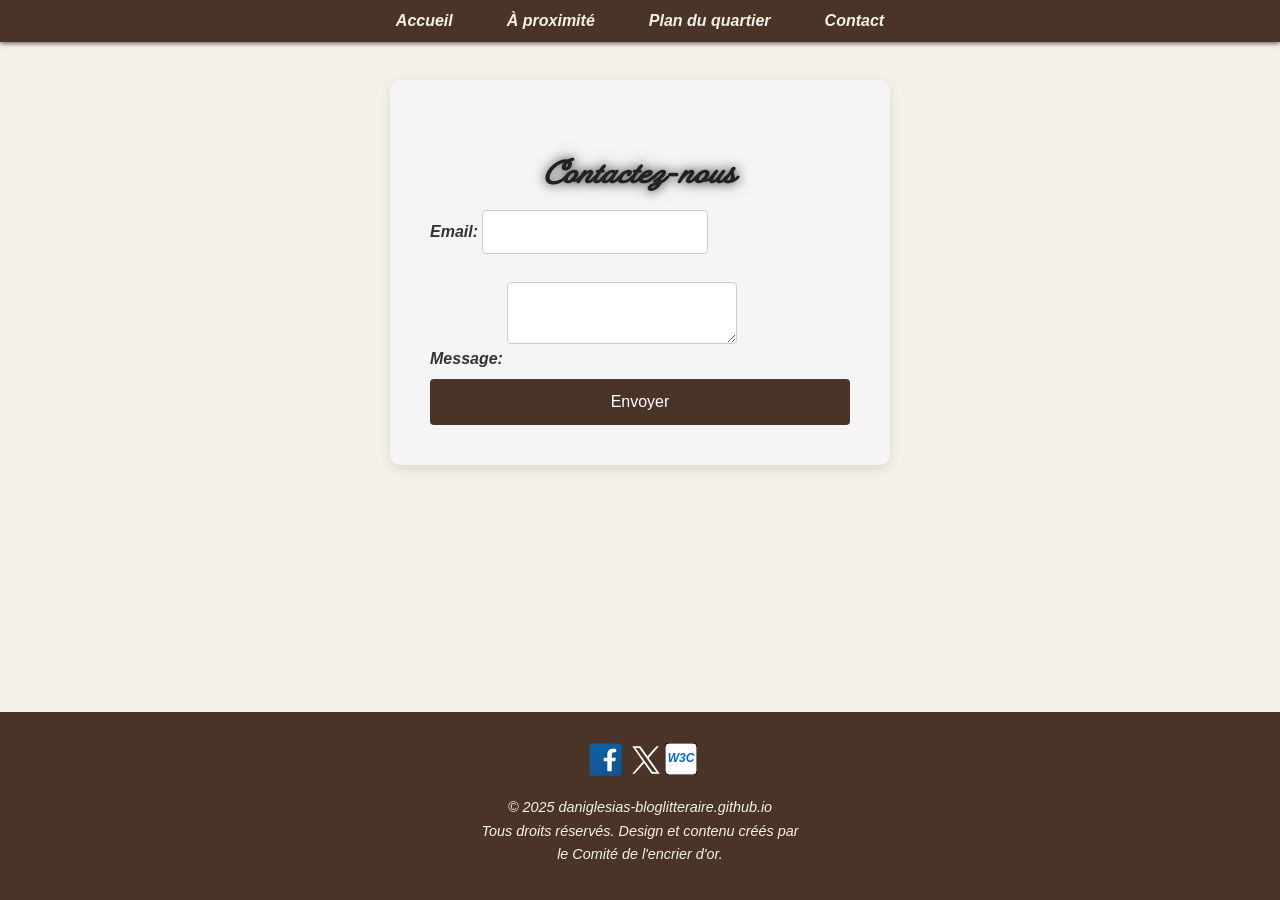
==== contact.html @ 0b2f57db "correction menu et bouton w3c correction menu et bouton w3c" ====
<!DOCTYPE html>
<html lang="fr">
<head>
    <meta charset="UTF-8">
    <meta name="viewport" content="width=device-width, initial-scale=1.0">
    <title>Horizons Paris | Contact</title>

    <!-- Métadonnées -->
    <meta name="description" content="Horizons Paris — Contactez-nous pour réserver le studio ou pour toute demande d'information sur la location dans le 9ème arrondissement de Paris.">
    <meta name="keywords" content="Horizons Paris, studio Paris, location studio Paris, 9ème arrondissement Paris, location semaine Paris, studio Haussmannien Paris, Opéra Garnier, Moulin Rouge">
    <meta name="author" content="Horizons Paris">
    <meta name="language" content="fr">
    <meta name="theme-color" content="#4A3428">
    <meta name="robots" content="noindex, follow">

    <!-- Open Graph -->
    <meta property="og:title" content="Horizons Paris | Contact">
    <meta property="og:description" content="Contactez-nous pour réserver le studio ou pour toute demande d'information.">
    <meta property="og:type" content="website">
    <meta property="og:url" content="https://horizons-paris.github.io/contact.html">
    <meta property="og:image" content="https://horizons-paris.github.io/images/og-image.jpg">
    <meta property="og:image:secure_url" content="https://horizons-paris.github.io/images/og-image.jpg">
    <meta property="og:locale" content="fr_FR">

    <!-- Twitter Card -->
    <meta name="twitter:card" content="summary_large_image">
    <meta name="twitter:title" content="Horizons Paris | Contact">
    <meta name="twitter:description" content="Contactez-nous pour réserver le studio ou pour toute demande d'information.">
    <meta name="twitter:image" content="https://horizons-paris.github.io/images/og-image.jpg">

    <!-- Favicon du site -->
    <link rel="icon" href="favicon.ico" type="image/x-icon">

    <!-- Feuille de styles CSS -->
    <link rel="stylesheet" href="styles.css">
</head>
<body>
    <!-- En-tête fixe en haut de page -->
    <header>
        <!-- Bandeau fixe, contenant le menu burger et le menu déroulant -->
        <div class="bandeau">
            <!-- ==========================
                 Bouton burger pour menu mobile
                 ========================== -->
            <div class="burger-menu" id="burger" aria-label="Menu" role="button" tabindex="0">
                <!-- Les trois barres du menu burger -->
                <div class="bar"></div>
                <div class="bar"></div>
                <div class="bar"></div>
            </div> <!-- fin du burger-menu -->

            <!-- ==========================
                 Menu déroulant (drawer)
                 ========================== -->
            <!-- Menu déroulant -->
            <nav>
                <div class="menu-drawer" id="menuDrawer" aria-hidden="true">
                    <!-- Croix de fermeture -->
                    <div class="close-cross" id="closeCross" aria-label="Fermer le menu" role="button" tabindex="0">
                        <img src="images/croix.png" alt="Fermer" class="croix-image">
                    </div>
                    <!-- Menu principal -->
                    <ul class="menu">
                        <li><a href="index.html">Accueil</a></li>
                        <li>
                              <a href="proximite.html">À proximité</a>
                              <ul class="submenu">
                                     <li><a href="proximite.html?slide=0">Le moulin rouge</a></li>
                                     <li><a href="proximite.html?slide=1">Le palais Garnier</a></li>
                                     <li><a href="proximite.html?slide=2">Eglise de la Ste Trinité</a></li>
									 <li><a href="proximite.html?slide=3">Musée du parfum Fragonard</a></li>
									 <li><a href="proximite.html?slide=4">Galerie Lafayette</a></li>
						   		   	 <li><a href="proximite.html?slide=5">La maison Bélanger</a></li>
									 <li><a href="proximite.html?slide=6">L'hotel Drouot</a></li>
									 <li><a href="proximite.html?slide=7">Le paradox museum Paris</a></li>
									 <li><a href="proximite.html?slide=8">Passage couvert de Paris</a></li>
									 <li><a href="proximite.html?slide=9">Place Edouard VII</a></li>
									 <li><a href="proximite.html?slide=10">Grand rex</a></li>
									 <li><a href="proximite.html?slide=11">Montmartre</a></li>
									 <li><a href="proximite.html?slide=12">Musée Grévin</a></li>
								</ul>
                        </li>
						<li><a href="plan_du_quartier.html">Plan du quartier</a></li>
                        <li><a href="contact.html">Contact</a></li>
                    </ul>
                </div>
            </nav>
        </div> <!-- fin de bandeau -->
    </header>

    <!-- Section de contact -->
    <div class="contact-container">
        <h3>Contactez-nous</h3>
        <!-- Formulaire de contact, envoi via Formspree -->
        <form action="https://formspree.io/f/manogojz" method="POST">
            <label>
                Email:
                <input type="email" name="email">
            </label>
            <label>
                Message:
                <textarea name="message"></textarea>
            </label>
            <!-- Bouton d'envoi -->
            <button type="submit">Envoyer</button>
        </form>
    </div> <!-- fin de contact-container -->

    <!-- Pied de page -->
<footer id="footer">
    <div class="social-buttons">
        <!-- Bouton Facebook personnalisé avec ton SVG -->
        <a class="social-btn facebook" href="https://www.facebook.com/sharer/sharer.php?u=https%3A%2F%2Fhorizons-paris.github.io%2F" target="_blank" rel="noopener noreferrer" aria-label="Partager sur Facebook">
            <svg xmlns="http://www.w3.org/2000/svg" width="43" height="43" viewBox="0 0 48 48" aria-hidden="true">
                <linearGradient id="grad" x1="6.228" x2="42.077" y1="4.896" y2="43.432" gradientUnits="userSpaceOnUse">
                    <stop offset="0" stop-color="#0d61a9"></stop>
                    <stop offset="1" stop-color="#16528c"></stop>
                </linearGradient>
                <path fill="url(#grad)" d="M42,40c0,1.105-0.895,2-2,2H8c-1.105,0-2-0.895-2-2V8c0-1.105,0.895-2,2-2h32	c1.105,0,2,0.895,2,2V40z"></path>
                <path d="M25,38V27h-4v-6h4v-2.138c0-5.042,2.666-7.818,7.505-7.818c1.995,0,3.077,0.14,3.598,0.208	l0.858,0.111L37,12.224L37,17h-3.635C32.237,17,32,18.378,32,19.535V21h4.723l-0.928,6H32v11H25z" opacity=".05"></path>
                <path d="M25.5,37.5v-11h-4v-5h4v-2.638c0-4.788,2.422-7.318,7.005-7.318c1.971,0,3.03,0.138,3.54,0.204	l0.436,0.057l0.02,0.442V16.5h-3.135c-1.623,0-1.865,1.901-1.865,3.035V21.5h4.64l-0.773,5H31.5v11H25.5z" opacity=".07"></path>
                <path fill="#fff" d="M33.365,16H36v-3.754c-0.492-0.064-1.531-0.203-3.495-0.203c-4.101,0-6.505,2.08-6.505,6.819V22h-4v4	h4v11h5V26h3.938l0.618-4H31v-2.465C31,17.661,31.612,16,33.365,16z"></path>
            </svg>
        </a>
        <!-- Bouton X-Twitter SVG personnalisé -->
        <a class="social-btn x" href="https://twitter.com/intent/tweet?text=D%C3%A9couvrez%20Horizons%20Paris%2C%20un%20studio%20%C3%A9l%C3%A9gant%20%C3%A0%20louer%20dans%20le%209%C3%A8me%20arr.%20de%20Paris%20%F0%9F%97%BC%EF%B8%8F%20https%3A%2F%2Fhorizons-paris.github.io%2F" target="_blank" rel="noopener noreferrer" aria-label="Partager sur Twitter">
            <svg xmlns="http://www.w3.org/2000/svg" width="30" height="30" viewBox="0 0 24 24" fill="#FFFFFF">
                <path d="M14.095479,10.316482L22.286354,1h-1.940718l-7.115352,8.087682L7.551414,1H1l8.589488,12.231093L1,23h1.940717  l7.509372-8.542861L16.448587,23H23L14.095479,10.316482z M11.436522,13.338465l-0.871624-1.218704l-6.924311-9.68815h2.981339  l5.58978,7.82155l0.867949,1.218704l7.26506,10.166271h-2.981339L11.436522,13.338465z"/>
            </svg>
        </a>
        <!-- Bouton W3C Validator -->
        <a class="social-btn validation" href="https://validator.w3.org/nu/?doc=https%3A%2F%2Fhorizons-paris.github.io%2Fcontact.html" target="_blank" rel="noopener noreferrer" aria-label="Valider le site W3C">
            <svg xmlns="http://www.w3.org/2000/svg" viewBox="0 0 64 64" width="32" height="32">
                <rect width="64" height="64" fill="#ffffff" rx="8" ry="8" stroke="#000" stroke-width="2"/>
                <text x="50%" y="50%" font-family="Arial, sans-serif" font-size="24" fill="#0066CC" dominant-baseline="middle" text-anchor="middle" font-weight="bold">
                    W3C
                </text>
            </svg>
        </a>
    </div>
    <p>
        &copy; 2025 daniglesias-bloglitteraire.github.io<br>
        Tous droits réservés. Design et contenu créés par<br>
        <i>le Comité de l'encrier d'or.</i>
    </p>
    </footer><!-- fin du footer -->
    <!-- Script pour la gestion du menu burger et du menu déroulant -->
    <script>
        document.addEventListener('DOMContentLoaded', () => {
            const burger = document.getElementById('burger');
            const menuDrawer = document.getElementById('menuDrawer');
            const closeCross = document.getElementById('closeCross');

            // Lors du clic sur le burger, toggle l'affichage du menu
            burger.addEventListener('click', () => {
                // Ajoute ou retire la classe 'active' pour afficher/masquer le menu
                menuDrawer.classList.toggle('active');
                // Met à jour l'attribut aria-hidden pour l'accessibilité
                menuDrawer.setAttribute('aria-hidden', String(!menuDrawer.classList.contains('active')));
            });

            // Lors du clic sur la croix de fermeture
            closeCross.addEventListener('click', () => {
                // Ajoute une classe pour animation de rotation
                closeCross.classList.add('rotating');

                // Lors de la fin de l'animation
                closeCross.addEventListener('animationend', () => {
                    // Retire la classe d'animation pour réinitialiser
                    closeCross.classList.remove('rotating');
                    // Ferme le menu en retirant la classe 'active'
                    menuDrawer.classList.remove('active');
                    // Met à jour l'attribut aria-hidden
                    menuDrawer.setAttribute('aria-hidden', 'true');
                }, { once: true });
            });

            // Ferme le menu si clic en dehors
            document.addEventListener('click', (e) => {
                if (!menuDrawer.contains(e.target) && !burger.contains(e.target)) {
                    menuDrawer.classList.remove('active');
                    menuDrawer.setAttribute('aria-hidden', 'true');
                }
            });
        });
    </script>
</body>
</html>
---- styles.css ----
/* Style général du corps */
@font-face {
    font-family: 'Merriweather';
    src: url('fonts/Merriweather-LightItalic.ttf') format('truetype');
    font-weight: 300;  /* Light */
    font-style: italic;
}

html {
    overflow-x: hidden;
    max-width: 100%;
}

body {
    position: relative; /* Positionne le corps relativement à son flux normal, permettant de positionner des éléments en fonction de lui si besoin */
    z-index: auto; /* Z-index automatique, n'influence pas ici car position est relative */
    font-family: 'Merriweather', 'Helvetica Neue', Helvetica, Arial, sans-serif !important;
    font-weight: 300 !important; /* Force le poids light */
    font-style: italic !important; /* Force l'italique */
    background-color: #F5F1E8; /* Couleur de fond beige très clair */
    color: #5A3E2B; /* Couleur du texte par défaut (brun) */
    line-height: 1.6; /* Hauteur de ligne pour améliorer la lisibilité */
    margin: 0; /* Aucune marge extérieure par défaut */
    padding: 0;
    display: flex; /* Utilise Flexbox pour organiser le contenu */
    flex-direction: column; /* Organise les éléments en colonne (verticalement) */
    min-height: 100vh; /* Hauteur minimale pour couvrir toute la hauteur de la fenêtre */
    overflow-x: hidden; /* Empêche le débordement horizontal */
    max-width: 100%; /* Limite la largeur maximale */
    width: 100%;
    box-sizing: border-box;
}

* {
    box-sizing: border-box;
}

/* Bandeau fixe en haut de la page */
header {
    position: fixed; /* Fixe le header en haut de la fenêtre même lors du défilement */
    top: 0; /* Positionné tout en haut */
    width: 100%; /* Occupe toute la largeur de la fenêtre */
    background-color: #4A3428; /* Chocolat foncé */
    box-shadow: 0 2px 4px rgba(0,0,0,0.5); /* Ombre portée pour donner du relief */
    z-index: 1000; /* Z-index élevé pour rester au-dessus des autres éléments */
    padding: 0.5rem 1rem; /* Espacement intérieur : haut/bas 0.5rem, gauche/droite 1rem */
    display: flex; /* Flex pour aligner le contenu du header */
    align-items: center; /* Centrage vertical */
    transition: background-color 0.5s ease, box-shadow 0.5s ease; /* Transition douce pour background et ombre */
}

/* Menu de navigation */
nav {
    display: flex; /* Utilise Flexbox pour disposer les éléments horizontalement */
    justify-content: center; /* Centre le contenu horizontalement */
    align-items: center; /* Aligne verticalement au centre */
}

/* Liste du menu principal */
ul.menu {
    list-style: none; /* Supprime les puces de la liste */
    display: flex; /* Disposition horizontale des éléments de la liste */
    margin: 0; /* Aucune marge externe */
    padding: 0; /* Aucune marge intérieure */
    transition: all 0.3s ease; /* Transition douce pour tous les changements */
}

/* Éléments du menu (li) */
ul.menu li {
    position: relative; /* Position relative pour permettre le positionnement absolu de sous-menus */
    margin: 0 15px; /* Marge horizontale entre les éléments : 15px de chaque côté */
    transition: transform 0.3s ease, background-color 0.3s ease; /* Transitions pour hover */
}

/* Liens du menu */
ul.menu li a {
    text-decoration: none; /* Supprime le soulignement des liens */
    color: #F5F1E8; /* Beige clair */
    font-weight: bold; /* Texte en gras */
    padding: 8px 12px; /* Padding intérieur : 8px haut/bas, 12px gauche/droite */
    transition: background 0.3s, color 0.3s, transform 0.3s; /* Transition douce pour hover */
}

/* Survol des liens du menu */
ul.menu li a:hover {
    background-color: rgba(142, 168, 137, 0.5); /* Vert Sauge Clair */
    border-radius: 4px; /* Coins arrondis de 4px pour le fond */
    color: #fff; /* Changement de couleur du texte en blanc */
    transform: scale(1.05); /* Légère mise à l'échelle pour effet dynamique */
}

/* Sous-menu déroulant (méga menu) */
ul.menu li ul.submenu {
    display: none; /* Cacher par défaut */
    position: absolute; /* Positionnement absolu par rapport au parent li */
    top: 30px; /* Position verticale à 30px en dessous du parent */
    left: 0; /* Aligné à gauche du parent */
    background-color: #4A3428; /* Chocolat foncé pour le sous menu*/
    box-shadow: 0 2px 8px rgba(0,0,0,0.5); /* Ombre pour donner du relief */
    list-style: none; /* Pas de puces */
    padding: 0; /* Pas de padding interne */
    margin: 0; /* Pas de marge */
    width: 140px; /* Largeur initiale de 140px */
    border-radius: 4px; /* Coins arrondis */
    z-index: 1001; /* Z-index supérieur pour apparaître au-dessus du menu principal */
    transition: width 0.3s ease, opacity 0.3s ease; /* Transition pour largeur et opacité */
    opacity: 0; /* Transparence initiale */
    transform: translateY(-10px); /* Départ légèrement en haut */
}

/* Affichage du sous-menu au survol du parent li avec transition douce */
ul.menu li:hover ul.submenu {
    display: block; /* Affiche le sous-menu */
    width: 200px; /* Agrandissement de la largeur lors du survol */
    opacity: 1; /* Rendre visible */
    transform: translateY(0); /* Rétablir la position */
    transition: width 0.3s ease, opacity 0.3s ease, transform 0.3s ease; /* Transition douce */
}

/* Items du sous-menu (li) */
ul.submenu li {
    width: 100%; /* Prend toute la largeur du sous-menu */
    transition: background-color 0.3s ease; /* Transition pour hover */
}

/* Liens dans le sous-menu */
ul.submenu li a {
    padding: 4px 8px; /* Padding intérieur réduit */
    max-width: 180px; /* Largeur maximum pour éviter débordement */
    display: inline-block; /* Permet de définir une largeur et hauteur */
    color: #fff; /* Couleur du texte blanc */
    transition: background-color 0.3s ease, transform 0.3s ease; /* Transition douce */
}

/* Survol des liens du sous-menu */
ul.submenu li a:hover {
    background-color: rgba(142, 168, 137, 0.5); /* Vert Sauge Clair */
    color: #fff; /* Texte blanc en hover */
    transform: translateX(5px); /* Légère translation pour donner un effet dynamique */
}

/* Container principal contenant .intro */
.content {
    margin: 0 auto; /* Centrage horizontal automatique */
    margin-top: 60px; /* Compensation pour le header fixe */
    flex: 1; /* Prend tout l'espace disponible dans la colonne */
    display: flex; /* Utilise Flexbox pour organiser ses enfants */
    flex-direction: column; /* Organise verticalement */
    overflow-x: hidden; /* Empêche le débordement horizontal */
    max-width: 100%; /* Limite la largeur maximale */
    width: 100%; /* Prend toute la largeur disponible */
    box-sizing: border-box; /* Inclut padding et border dans la largeur */
}

/* Section de présentation contenue dans .content */
.intro {
    width: 100%; /* Prend toute la largeur du parent */
    box-sizing: border-box; /* Inclut padding et border dans la largeur */
    margin-bottom: 3rem; /* Espace en dessous de 3 rem */
    padding-top: 0; /* Pas de padding - l'image commence au bord du content */
    margin-top: 60px; /* Marge égale à la hauteur du header fixe */
}


/* Titre principal dans la section intro */
.intro h1 {
    font-size: 2.5rem; /* Taille de police importante */
    margin-bottom: 1rem; /* Marge en dessous */
    color: black; /* Couleur du texte noir */
    text-align: center; /* Centrage du texte */
}

/* Sous-titres h3 dans intro */
.intro h3 {
    text-align: center; /* Centrage */
}

/* Sous-titres h4 dans intro */
.intro h4 {
    text-align: center; /* Centrage */
}

/* Paragraphe dans intro */
.intro p {
    font-size: 1.2rem; /* Taille de police confortable */
    max-width: 800px; /* Largeur maximale pour meilleure lecture */
    margin: 0 auto 1.5rem; /* Centrage avec marge inférieure de 1.5 rem */
    color: #5A3E2B /* Couleur du texte brun */
    text-align: justify; /* Justification du texte pour alignement uniforme */
}

/* Styles pour les cartes d'éléments (produits, contenus, etc.) */
.card {
    background-color: #FDFBF7; /* Fond crème très léger */
    border-radius: 8px; /* Coins arrondis de 8px */
    box-shadow: 0 4px 12px rgba(0,0,0,0.7); /* Ombre portée pour effet de profondeur */
    display: flex; /* Flexbox pour le contenu intérieur */
    flex-direction: column; /* Organisation verticale */
    align-items: center; /* Centrage horizontal des éléments internes */
    padding: 15px; /* Padding intérieur */
    transition: transform 0.3s, box-shadow 0.3s, background-color 0.3s; /* Transitions pour effets au hover */
    max-width: 450px; /* Largeur maximale */
    width: 100%; /* Prend toute la largeur disponible */
    box-sizing: border-box; /* Inclut padding et border dans la largeur */
    margin-bottom: 20px; /* Espacement en bas */
    margin-left: 0; /* Pas de marge horizontale par défaut */
    margin-right: 0;
}

/* Effet au survol d'une carte */
.card:hover {
    transform: translateY(-4px); /* Légère remontée */
    box-shadow: 0 8px 20px rgba(74, 52, 40, 0.15); /* Ombre plus grande pour effet de survol */
    background-color: #FFFFFF; /* Changement de fond en blanc */
}

/* Couverture ou image principale de la carte */
.cover {
    width: 100%; /* Prend toute la largeur de la carte */
    height: auto; /* Hauteur automatique pour conserver le ratio */
    border-radius: 4px; /* Coins légèrement arrondis */
    margin-bottom: 15px; /* Espace en dessous */
    box-shadow: 0 2px 6px rgba(0,0,0,0.5); /* Ombre légère pour relief */
}

/* Description ou texte associé à l'élément */
.description {
    text-align: justify; /* Justification pour une lecture plus élégante */
}


/* Titre dans la description */
.description h3 {
    font-family: 'Anton', sans-serif;
    font-size: 1.4rem;
    margin-bottom: 1rem;
    color: #4A3428; /* Chocolat foncé */
    text-align: center;
    text-shadow:
        2px 2px 3px rgba(74, 52, 40, 0.3), /* Ombre douce chocolat */
        0 0 8px rgba(110, 127, 106, 0.4); /* Halo vert subtil */
    letter-spacing: 4px;
    font-weight: bold;
}

/* Paragraphe dans la description */
.description p {
    font-size: 1.1rem;
    color: #5A3E2B; /* Votre couleur de texte principale */
}

/* Pied de page */
footer {
    width: 100%; /* Largeur totale */
    background-color: #4A3428; /* Chocolat foncé */
    padding: 20px 0; /* Padding vertical */
    margin-top: auto; /* Pousse le footer en bas de la page (sticky footer) */
    text-align: center; /* Centrage du texte */
    font-size: 0.9rem; /* Taille de police */
    color: #F5F1E8; /* Texte clair */
}

/* Définition d'une police personnalisée 'FairWaterScript' */
@font-face {
    font-family: 'FairWaterScript'; /* Nom de la police */
    src: url('fonts/FairWaterScript.woff2') format('woff2'), /* Source en format WOFF2 */
         url('fonts/FairWaterScript.woff') format('woff'), /* Source en WOFF */
         url('fonts/FairWaterScript.ttf') format('truetype'); /* Source TTF comme fallback */
    font-weight: normal; /* Poids normal */
    font-style: normal; /* Style normal */
}

/* Titres principaux (h1) - Style Netflix sophistiqué */
h1 {
    font-family: 'Merriweather', cursive, Arial, sans-serif; /* Remplace FairWaterScript par Merriweather */
    font-size: 4em; /* Taille impactante */
    color: #E50914; /* Rouge Netflix */
    font-weight: 300; /* Light pour Merriweather */
    font-style: italic; /* Force l'italique */
    letter-spacing: 2px;
    text-shadow:
        2px 2px 4px rgba(0, 0, 0, 0.5),
        0 0 10px #E50914;
    margin-bottom: 30px;
    text-align: center;
    transition: all 0.4s ease;
}

h1:hover {
    text-shadow:
        4px 4px 8px rgba(0, 0, 0, 0.7),
        0 0 15px #E50914;
    transform: scale(1.05); /* Légère mise en valeur au hover */
}

/* Titre du formulaire (h2) - Style épuré et moderne */
h2 {
    font-family: 'FairWaterScript', cursive, Arial, sans-serif;
    font-size: 2.5em;
    color: #E50914; /* Rouge Netflix */
    margin-bottom: 20px;
    text-align: center;
    letter-spacing: 1px;
    transition: color 0.3s ease, letter-spacing 0.3s ease;
}

h2:hover {
    color: #ff1f1f; /* Ton plus clair au hover */
    letter-spacing: 2px;
}

h3 {
    font-family: 'FairWaterScript', cursive, Arial, sans-serif;
    font-size: 1.8em;
    color: #222222; /* Gris encore plus foncé */
    text-shadow:
        0 0 8px rgba(85, 85, 85, 0.8),
        0 0 15px rgba(85, 85, 85, 0.6);
    margin-bottom: 15px;
    letter-spacing: 1px;
    transition: color 0.3s ease, text-shadow 0.3s ease;
	text-align: center;
}

/* Petits titres (h4) - Style délicat et subtil */
h4 {
    font-family: 'FairWaterScript', cursive, Arial, sans-serif;
    font-size: 1.4em;
    color: #222222; /* Gris encore plus foncé */
    text-shadow:
        0 0 8px rgba(85, 85, 85, 0.8),
        0 0 15px rgba(85, 85, 85, 0.6);
    margin-bottom: 15px;
    letter-spacing: 1px;
    transition: color 0.3s ease, text-shadow 0.3s ease;
}

/* Image argentée spécifique */
.image-argentee {
    border: 4px solid silver; /* Bordure argentée */
    width: 100%; /* Largeur responsive au lieu de fixe */
    max-width: 340px; /* Largeur maximale de 340px */
    height: auto; /* Hauteur automatique pour garder les proportions */
}

/* Mise en page centrée pour le formulaire de contact avec flexbox */
body {
    /* Déjà défini plus haut, répété ici pour clarification si nécessaire */
    display: flex; /* Flexbox pour aligner verticalement */
    flex-direction: column; /* Organisation en colonne */
    min-height: 100vh; /* Hauteur minimum de la vue */
}

/* Container du formulaire de contact */
.contact-container {
    background-color: #f5f5f5; /* Fond gris clair */
    padding: 40px; /* Padding intérieur */
    border-radius: 10px; /* Coins arrondis */
    max-width: 500px; /* Largeur maximale */
    width: 80%; /* Largeur relative */
    box-shadow: 0 4px 12px rgba(0,0,0,0.1); /* Ombre */
    margin: 80px auto 0 auto; /* Marge en haut, centré horizontalement */
}

/* Zone de saisie du formulaire */
form {
    display: flex; /* Flexbox */
    flex-direction: column; /* Organisation verticale */
}

/* Labels */
label {
    margin-bottom: 8px; /* Espace en dessous */
    font-weight: bold; /* Texte en gras */
    color: #333; /* Couleur sombre */
}

/* Champs de texte, email, textarea */
input[type="text"],
input[type="email"],
textarea {
    padding: 12px; /* Padding intérieur */
    margin-bottom: 20px; /* Marges verticales */
    border: 1px solid #ccc; /* Bordure gris clair */
    border-radius: 4px; /* Coins arrondis */
    font-family: inherit; /* Hérite la police du parent */
    font-size: 1em; /* Taille standard */
    transition: border-color 0.3s ease; /* Transition pour focus */
}

/* Survol et focus */
input[type="text"]:focus,
input[type="email"]:focus,
textarea:focus {
    border-color: #F5F1E8; /* Bordure beige très clair au focus*/ 
    outline: none; /* Supprime ligne de contour par défaut */
    box-shadow: 0 0 8px rgba(229, 9, 20, 0.5); /* Effet de glow */
    transition: border-color 0.3s ease, box-shadow 0.3s ease; /* Transition douce */
}

/* Bouton */
button {
    background-color: #4A3428; /* Chocolat foncé */
    color: #fff; /* Blanc */
    padding: 14px; /* Padding intérieur */
    border: none; /* Pas de bordure */
    border-radius: 4px; /* Coins arrondis */
    font-size: 1em; /* Taille de police */
    cursor: pointer; /* Curseur pointeur */
    transition: background-color 0.3s ease, transform 0.3s ease; /* Transition */
}
button:hover {
    background-color: rgba(142, 168, 137, 0.5); /* Vert Sauge Clair au hover */ 
    transform: scale(1.05); /* Effet de mise à l'échelle */
}

/* Message après soumission */
.message {
    margin-top: 15px; /* Marge en haut */
    text-align: center; /* Centrage */
    font-weight: bold; /* Gras */
}

/* Liens classiques */
a {
    text-decoration: none; /* Sans soulignement */
    color: #4B3832; /* Couleur marron foncé */
}

/* Bouton burger (menu mobile) */
.burger-menu {
    width: 30px;
    height: 25px;
    cursor: pointer;
    display: none; /* Caché par défaut */
    flex-direction: column;
    justify-content: space-between;
    z-index: 1001;
    transition: all 0.3s ease;
}
.burger-menu .bar {
    height: 3px;
    background-color: #fff;
    border-radius: 2px;
    width: 100%;
    transition: all 0.3s ease;
}

/* Bouton ascenseur */
#scrollButtons {
    background-color: transparent !important;
    position: fixed;
    right: 0px;
    bottom: 20px;
    display: flex;
    flex-direction: column;
    gap: 0px; /* Espacement vertical entre les boutons */
    z-index: 1000;
}

/* Chaque bouton d'ascenseur */
.scroll-btn {
    background-color: transparent !important;
    border: none;
    padding: 0;
    border-radius: 5px;
    cursor: pointer;
    display: flex;
    align-items: center;
    justify-content: center;
    transition: background 0.3s ease, transform 0.3s ease;
}
.scroll-btn img {
    max-width: 100px;
    max-height: 100px;
    display: block;
}

/* Croix de fermeture */
.close-cross {
    position: absolute;
    top: 10px;
    right: 30px;
    cursor: pointer;
    width: 20px;
    height: 20px;
    display: flex;
    justify-content: center;
    align-items: center;
    z-index: 1003;
    transition: transform 0.3s ease;
}
/* Rotation rapide */
.close-cross.rotating {
    animation: rotateFast 0.5s linear forwards;
}
@keyframes rotateFast {
    from {
        transform: rotate(0deg);
    }
    to {
        transform: rotate(360deg);
    }
}
/* Image de la croix */
.croix-image {
    width: 100%;
    height: auto;
    filter: brightness(1.2);
}

/* Section livres en grille */
.livres-alignées {
    display: grid;
    grid-template-columns: repeat(2, 1fr);
    gap: 20px;
    justify-items: center;
    margin: 0 auto;
    max-width: 1200px;
}

/* Grille de livres */
.livres {
    display: grid;
    grid-template-columns: repeat(3, 1fr);
    gap: 20px;
    justify-items: center;
    margin: 0 30px;
    max-width: calc(100% - 60px);
}

.social-btn.facebook {
  position: relative;
  top:6px;
}

.full-screen {
  width: 100%;
  max-width: 100%;
  height: auto;
  max-height: 70vh; /* Limiter à 70vh par défaut */
  object-fit: cover;
  object-position: center 35%;
  display: block;
  margin: 0;
}

.swiper {
    width: 100%;
    max-width: 900px;
    margin: 40px auto;
}

.swiper-slide {
    display: flex;
    flex-direction: column;
    align-items: center;   /* centre horizontalement */
    justify-content: center;
    text-align: center;    /* centre le texte */
}

.swiper-slide img {
    width: 100%;
    max-width: 600px;
    border-radius: 8px;
    display: block;
    margin: 0 auto;        /* centre l'image */
}

.texte-slide {
    padding: 15px;
    max-width: 600px;
    margin: 0 auto;        /* centre le bloc texte */
    text-align: center;    /* force le centrage */
}

.texte-slide h3 {
    margin: 10px 0 5px;
    font-size: 1.3em;
}

.texte-slide p {
    font-size: 1em;
    line-height: 1.4;
}

/* Flèches */
.swiper-button-next,
.swiper-button-prev {
    color: rgba(142, 168, 137, 0.5); /* Vert Sauge Clair */
}

/* Carte informations studio style bloc-note  */
.info-card {
  width: 90%;
  max-width: 800px;
  margin: 20px auto;
  padding: 30px 35px;
  background-color: #FFFFFF;
  border-radius: 8px;
  border-left: 6px solid #ff6347;
  border: 2px dotted #d3d3d3;
  box-shadow: 0 4px 10px rgba(0,0,0,0.1);
  background-image: linear-gradient(to bottom, rgba(0,0,0,0.05) 1px, transparent 1px);
  background-size: 100% 24px;
  line-height: 1.6;
}

.info-card h3 {
  text-align: center;
  margin-top: 0;
  color: #333;
}

.info-card p, .info-card li {
  color: #555;
}

.info-card ul {
  padding-left: 20px;
  margin-top: 0;
}

/* Animaux non admis centré */
.no-pets {
  text-align: center;
  margin-top: 20px;
  color: #D32F2F; /* rouge pour alerte */
}

.no-pets img {
  width: 160px;   
  height: 120px;
  display: block;
  margin: 0 auto 5px auto; /* centrer l'image et espacer du texte */
}

.no-pets p {
  margin: 0;
  font-weight: bold;
}

/* ------------------------------------------- FIN DES STYLES GLOBAUX ------------------------------------------- */

/* ===========================
   STYLES SWIPER
   =========================== */
.swiper {
    width: 100%;
    max-width: 900px;
    margin: 30px auto;
    padding: 0 15px;
    box-sizing: border-box;
    overflow: hidden;
}

.swiper-wrapper {
    box-sizing: border-box;
}

.swiper-slide {
    display: flex;
    flex-direction: column;
    align-items: center;
    background-color: #fff;
    border-radius: 8px;
    box-shadow: 0 4px 12px rgba(0,0,0,0.1);
    overflow: hidden;
    padding: 15px;
    box-sizing: border-box;
    width: 100%;
}

.swiper-slide img {
    width: 100%;
    max-width: 100%;
    height: auto;
    max-height: 450px;
    object-fit: contain;
    border-radius: 4px;
    margin-bottom: 15px;
    display: block;
}

.texte-slide {
    width: 100%;
    padding: 0 10px;
    box-sizing: border-box;
    text-align: center;
}

.texte-slide h3 {
    font-size: 1.3rem;
    margin-bottom: 10px;
    color: #4A3428;
    word-wrap: break-word;
}

.texte-slide p {
    font-size: 0.95rem;
    line-height: 1.6;
    color: #5A3E2B;
    margin: 0;
    word-wrap: break-word;
}

/* Boutons de navigation Swiper */
.swiper-button-next,
.swiper-button-prev {
    color: #4A3428!important; /* Flèches du sliders en chocolat foncé */
    background-color: rgba(245, 241, 232, 0.9);
    width: 40px;
    height: 40px;
    border-radius: 50%;
    box-shadow: 0 2px 8px rgba(0,0,0,0.2);
}

.swiper-button-next:after,
.swiper-button-prev:after {
    font-size: 20px;
}

/* Pagination Swiper */
.swiper-pagination {
    bottom: 10px;
}

.swiper-pagination-bullet {
    background-color: #4A3428;
    opacity: 0.5;
}

.swiper-pagination-bullet-active {
    opacity: 1;
    background-color: #8EA889;
}

.photo-credit {
  font-size: 0.75em;
  color: #999;
  margin-top: 10px;
  margin-bottom: 30px !important;  /* ← Crée l'espace en bas */
  font-style: italic;
}

.photo-credit a {
  color: #999;
  text-decoration: none;
}

.photo-credit a:hover {
  text-decoration: underline;
}

/* ============================================================
   PLAN DU QUARTIER — CSS à ajouter dans styles.css
   Toutes les classes sont préfixées "pdq-" pour éviter
   tout conflit avec le reste du site.
   ============================================================ */

/* ── Titre de la page ── */
.pdq-intro {
    padding: 1.5rem 1rem 0.5rem;
    text-align: center;
}

.pdq-intro h1 {
    font-size: clamp(1.6rem, 4vw, 2.8rem);
    color: #4A3428;
    text-shadow: none;
    margin-bottom: 0.5rem;
}

.pdq-intro p {
    font-size: 1rem;
    color: #5A3E2B;
    opacity: 0.85;
    margin: 0 auto;
    max-width: 600px;
}

/* ── Légende ── */
.pdq-legende {
    display: flex;
    justify-content: center;
    gap: 2rem;
    flex-wrap: wrap;
    padding: 0.8rem 1rem 0.4rem;
}

.pdq-legende-item {
    display: flex;
    align-items: center;
    gap: 0.5rem;
    font-size: 0.9rem;
    font-style: italic;
    color: #5A3E2B;
}

.pdq-dot {
    width: 14px;
    height: 14px;
    border-radius: 50%;
    border: 2px solid rgba(0,0,0,0.2);
    flex-shrink: 0;
}

.pdq-dot--studio   { background: #E50914; }
.pdq-dot--monument { background: #C9A84C; }

/* ── Conteneur carte + liste ── */
.pdq-wrapper {
    display: flex;
    flex-direction: row;
    gap: 1.5rem;
    padding: 1rem 1.5rem 2rem;
    max-width: 1400px;
    margin: 0 auto;
    width: 100%;
    box-sizing: border-box;
}

/* ── La carte ── */
.pdq-map {
    flex: 1;
    min-height: 520px;
    border-radius: 12px;
    box-shadow: 0 6px 24px rgba(74,52,40,0.25);
    border: 3px solid #4A3428;
    overflow: hidden;
}

/* ── Placeholder (affiché avant la clé API) ── */
.pdq-placeholder {
    width: 100%;
    height: 100%;
    min-height: 520px;
    display: flex;
    align-items: center;
    justify-content: center;
    flex-direction: column;
    gap: 1rem;
    background: #e8e0d5;
    color: #5A3E2B;
    text-align: center;
    padding: 2rem;
    box-sizing: border-box;
}

.pdq-placeholder svg {
    opacity: 0.4;
}

.pdq-placeholder p {
    font-size: 0.95rem;
    max-width: 340px;
    line-height: 1.6;
    opacity: 0.8;
    margin: 0;
}

.pdq-placeholder code {
    background: #4A3428;
    color: #F5F1E8;
    padding: 2px 8px;
    border-radius: 4px;
    font-style: normal;
    font-size: 0.85rem;
}

/* ── Liste latérale des POI ── */
.pdq-liste {
    width: 280px;
    flex-shrink: 0;
    display: flex;
    flex-direction: column;
    gap: 0.5rem;
    max-height: 580px;
    overflow-y: auto;
    padding-right: 4px;
}

.pdq-liste::-webkit-scrollbar        { width: 6px; }
.pdq-liste::-webkit-scrollbar-track  { background: transparent; }
.pdq-liste::-webkit-scrollbar-thumb  { background: #4A3428; border-radius: 3px; }

/* ── Item de la liste ── */
.pdq-item {
    background: #FDFBF7;
    border-radius: 8px;
    padding: 0.65rem 0.9rem;
    cursor: pointer;
    display: flex;
    align-items: center;
    gap: 0.7rem;
    box-shadow: 0 2px 6px rgba(0,0,0,0.12);
    border: 1px solid transparent;
    transition: all 0.2s ease;
}

.pdq-item:hover,
.pdq-item--actif {
    border-color: #4A3428;
    background: #fff;
    transform: translateX(3px);
    box-shadow: 0 4px 12px rgba(74,52,40,0.2);
}

/* ── Item studio (spécial) ── */
.pdq-item--studio {
    background: #4A3428;
    color: #F5F1E8;
    border-color: #C9A84C;
}

.pdq-item--studio:hover,
.pdq-item--studio.pdq-item--actif {
    background: #3a2618;
    color: #F5F1E8;
    transform: translateX(3px);
}

/* ── Pastille numéro / étoile ── */
.pdq-num {
    width: 26px;
    height: 26px;
    border-radius: 50%;
    background: #C9A84C;
    color: #fff;
    display: flex;
    align-items: center;
    justify-content: center;
    font-size: 0.75rem;
    font-weight: bold;
    font-style: normal;
    flex-shrink: 0;
}

.pdq-item--studio .pdq-num {
    background: #E50914;
}

/* ── Nom du POI ── */
.pdq-nom {
    font-size: 0.82rem;
    line-height: 1.3;
}

/* ════════════════════════════════════════════════
   LIGHTBOX — à coller à la fin de styles.css
   ════════════════════════════════════════════════ */

/* Curseur zoom sur les photos cliquables */
.image-argentee { cursor: zoom-in; }

/* Overlay */
#lightbox {
    display: none;
    position: fixed;
    inset: 0;
    z-index: 9999;
    background: rgba(0, 0, 0, 0.88);
    backdrop-filter: blur(4px);
    align-items: center;
    justify-content: center;
    padding: 16px;
    box-sizing: border-box;
}
#lightbox.lb-open { display: flex; }

/* Image agrandie */
#lightbox img {
    max-width: min(92vw, 900px);
    max-height: 88vh;
    width: auto;
    height: auto;
    object-fit: contain;
    border-radius: 6px;
    box-shadow: 0 8px 40px rgba(0,0,0,0.6);
    animation: lb-in 0.22s ease;
    display: block;
}
@keyframes lb-in {
    from { opacity: 0; transform: scale(0.93); }
    to   { opacity: 1; transform: scale(1); }
}

/* Légende */
#lb-caption {
    position: fixed;
    bottom: 18px;
    left: 50%;
    transform: translateX(-50%);
    color: #f0e6d3;
    font-family: Georgia, serif;
    font-size: 0.9rem;
    background: rgba(74,52,40,0.75);
    padding: 5px 16px;
    border-radius: 20px;
    white-space: nowrap;
    pointer-events: none;
}

/* Bouton fermer */
#lb-close {
    position: fixed;
    top: 14px;
    right: 18px;
    background: rgba(74,52,40,0.8);
    border: none;
    color: #f0e6d3;
    font-size: 1.6rem;
    line-height: 1;
    width: 40px;
    height: 40px;
    border-radius: 50%;
    cursor: pointer;
    display: flex;
    align-items: center;
    justify-content: center;
    transition: background 0.2s;
}
#lb-close:hover { background: #4A3428; }

/* Flèches prev / next */
.lb-nav {
    position: fixed;
    top: 50%;
    transform: translateY(-50%);
    background: rgba(74,52,40,0.7);
    border: none;
    color: #f0e6d3;
    font-size: 1.8rem;
    width: 44px;
    height: 44px;
    border-radius: 50%;
    cursor: pointer;
    display: flex;
    align-items: center;
    justify-content: center;
    transition: background 0.2s;
}
.lb-nav:hover { background: #4A3428; }
#lb-prev { left: 12px; }
#lb-next { right: 12px; }


/* =========================== STYLES RESPONSIVE (pour mobiles et petits écrans) =========================== */

@media (max-width: 900px) {
    .pdq-wrapper {
        flex-direction: column;
        padding: 1rem;
    }

    .pdq-liste {
        width: 100%;
        max-height: 260px;
        flex-direction: row;
        flex-wrap: wrap;
        overflow-y: auto;
    }

    .pdq-item {
        flex: 1 1 200px;
    }
}



@media (max-width: 768px) {
    /* Empêche le débordement horizontal sur petits écrans */
    html, body {
        overflow-x: hidden;
    }

    /* La section .recette devient une colonne verticale */
    .recette {
        flex-direction: column;
        align-items: center;
        padding: 0 20px;
        box-sizing: border-box;
    }

    /* Les cartes des recettes s'adaptent en largeur */
    .card {
        max-width: 95%;
        flex: 1 1 100%;
        margin: 10px 0;
    }

    /* Alignement en colonne pour certains éléments */
    .cartes-alignées {
        display: flex;
        flex-direction: column;
        align-items: center;
    }

    /* Titre dans intro réduit pour mobile */
    .intro h1 {
        font-size: 2rem;
    }

    /* Affichage du burger menu en mobile */
    .burger-menu {
        display: flex !important;
        width: 30px;
        height: 25px;
        flex-direction: column;
        justify-content: space-around;
        cursor: pointer;
        position: fixed;
        top: 20px;
        right: 20px;
        z-index: 9999;
        background: transparent;
        transition: all 0.3s ease;
    }

    /* Structure des barres du burger */
    .burger-menu .bar {
        height: 4px;
        width: 100%;
        background-color: #fff;
        border-radius: 2px;
        transition: all 0.3s ease;
    }
	
    .menu li {
        width: 100% !important;
        padding-left: 20px;
        text-align: left !important;
		margin: 20px 0;
    }

 
    ul.submenu {
        text-align: left !important;
    }
    ul.submenu li a {
        display: block !important;
        width: 80% !important;
        padding: 8px 8px !important;
        text-align: left !important;
    }

        /* Menu vertical mobile (dans le menu principal) */
    .menu {
        flex-direction: column;
        padding-left: 5px !important;
        margin: 0;
        background-color: #4A3428; /* Chocolat foncé pour le sous menu*/
        width: 100%;
        transition: all 0.3s ease;   
        display: none;/* Menu mobile caché par défaut */
		text-align: left !important;
    }
			
	    /* Sous-menu mobile */
    ul.submenu {
    display: none; /* Cacher par défaut */
    position: absolute; /* Positionnement absolu par rapport au parent */
    top: 30px; /* Position verticale */
    left: 0; /* Aligné à gauche du parent */
    background-color: #4A3428; /* Chocolat foncé pour le sous menu*/
    box-shadow: 0 2px 8px rgba(0,0,0,0.5); /* Ombre */
    list-style: none; /* Sans puces */
    padding: 0; /* Paddings internes */
    margin: 0; /* Marges */
    width: 300px; /* Largeur augmentée ici aussi */
    border-radius: 4px; /* Coins arrondis */
    z-index: 1001; /* Z-index supérieur */
    transition: width 0.3s ease, opacity 0.3s ease; /* transitions */
    opacity: 0; /* Initialement transparent */
    transform: translateY(-10px); /* Départ en haut */
} 

    ul.menu li:hover ul.submenu {
    display: block; /* Affiche le sous-menu */
    width: 300px; /* Augmentation de la largeur à 300px (ou plus si besoin) */
    opacity: 1; /* Rendre visible */
    transform: translateY(0); /* Rétablir la position */
    transition: width 0.3s ease, opacity 0.3s ease, transform 0.3s ease; /* Transition douce */
     }
	 
    .menu.active {
        display: flex;
        position: fixed;
        top: 60px;
        right: 0px;
        background: white;
        padding: 10px;
        flex-direction: column;
        width: 340px;
        max-height: calc(100vh - 60px);
        overflow-y: auto;
        z-index: 9998;
        border-radius: 4px;
        transition: all 0.3s ease;
    }


    /* Menu drawer mobile (sous-menu) */
    .menu-drawer {
        position: absolute;
        top: calc(100% + 2px);
        right: 0px;
        width: 340px;
        background-color: #5E3200;
        box-shadow: 0 2px 8px rgba(0,0,0,0.5);
        display: none;
        border-radius: 4px;
        z-index: 1002;
        transition: all 0.3s ease;
    }

    /* Menu drawer actif */
    .menu-drawer.active {
        display: block;
    }

    /* Position spécifique du burger */
    #burger {
        position: fixed;
        top: 15px;
        right: 20px;
        display: flex !important;
        transition: all 0.3s ease;
    }

    /* Masquer le menu dans le header pour mobile */
    .menu-container {
        display: none;
    }

    /* Bandeau mobile (si utilisé) */
    .bandeau {
        height: 40px;
        line-height: 40px;
        display: flex;
        align-items: center;
    }

    /* Header mobile */
    header {
        display: flex;
        flex-direction: column;
        align-items: center;
        justify-content: center;
        margin-top: 0;
        padding: 0px;
        height: 60px;
    }

    /* Logo ou image dans header mobile */
    header img {
        max-width: 400px;
        height: auto;
        display: block;
        object-fit: contain;
        max-height: 100%;
        margin-top: 0;
        margin-bottom: 0;
    }

    /* Container contact mobile */
    .contact-container {
        background-color: #f5f5f5;
        padding: 40px 20px;
        border-radius: 10px;
        max-width: 500px;
        width: 80%;
        box-shadow: 0 4px 12px rgba(0,0,0,0.1);
        margin: 80px auto 40px auto;
        padding-left: 20px;
        padding-right: 20px;
        box-sizing: border-box;
    }

    /* Textarea mobile */
    textarea {
        font-size: 1.4em;
        height: 180px;
        justify-content: center;
    }

    /* Recette en colonne mobile */
    .recette-unique {
        flex-direction: column;
        align-items: center;
        padding: 5px;
    }

    /* Carte recette mobile */
    .recette-unique .recette-card {
        width: 100%;
        max-width: 600px;
        margin: 10px auto;
    }

    /* Bouton fermeture #closeCross en mobile */
    #closeCross {
        display: block;
    }

    /* Livres en colonne mobile */
    .livres {
        display: grid;
        grid-template-columns: 1fr;
        gap: 20px;
        justify-items: center;
    }

    /* Grille livres mobile (alignée) */
    .livres-alignées {
        grid-template-columns: 1fr;
        gap: 15px;
        padding: 0 15px;
        margin: 0;
        max-width: 100%;
    }

    /* Supprimer les marges horizontales des cards sur mobile */
    .card {
        margin-left: 0;
        margin-right: 0;
        padding: 10px;
        max-width: 100%;
        width: 100%;
    }
    
    /* Ajuster les images dans les cards sur mobile */
    .image-argentee {
        width: 100%;
        max-width: 100%;
        height: auto;
    }

    /* Ajustements intro mobile */
    .intro {
        margin: 0 !important;
        margin-top: 60px !important; /* Hauteur du header mobile */
        padding-left: 0; /* Pas de padding pour que l'image prenne toute la largeur */
        padding-right: 0;
        padding-top: 0;
        overflow: hidden;
    }
    
    /* Ajouter du padding au texte dans intro (pas à l'image) */
    .intro h1,
    .intro p {
        padding-left: 15px;
        padding-right: 15px;
    }
    
    /* Réduire l'espace entre l'image et le titre sur mobile */
    .intro h1 {
        margin-top: 0; /* Pas de marge en haut du titre */
        margin-bottom: 10px; /* Réduire l'espace en dessous */
    }
    
    /* Empêcher le débordement horizontal sur tout le contenu mobile */
    html,
    body {
        overflow-x: hidden !important;
    }
    
    .content {
        overflow-x: hidden !important;
        max-width: 100% !important;
        width: 100% !important;
        padding: 0 !important;
        margin: 0 !important;
    }
    
    /* Forcer TOUT à ne pas déborder sur mobile - SAUF les éléments qui en ont besoin */
    html {
        overflow-x: hidden !important;
        width: 100vw !important;
        max-width: 100vw !important;
    }
    
    body {
        overflow-x: hidden !important;
        width: 100vw !important;
        max-width: 100vw !important;
        margin: 0 !important;
        padding: 0 !important;
    }
    
    /* Boutons scroll sur mobile - plus gros et collés au bord */
    #scrollButtons {
        right: 0 !important;
        padding: 0 !important;
        margin: 0 !important;
    }
    
    .scroll-btn {
        padding: 0 !important;
        margin: 0 !important;
    }
    
    .scroll-btn img {
        max-width: 70px !important;
        max-height: 70px !important;
    }
    
    /* Intro sans padding/margin */
    .intro {
        margin: 0 !important;
        margin-top: 60px !important;
        padding: 0 !important;
        width: 100% !important;
        max-width: 100% !important;
        overflow-x: hidden !important;
    }
    
    /* Image bandeau - simple et directe */
    .intro .full-screen,
    section.intro .full-screen {
        width: 100% !important;
        max-width: 100% !important;
        height: 35vh !important;
        max-height: 35vh !important;
        object-fit: contain !important;
        object-position: center center !important;
        display: block !important;
        margin-left: 0 !important;
        margin-right: 0 !important;
        margin-top: -50px !important; /* Réduit de -100px à -50px */
        margin-bottom: -20px !important; /* Réduit de -50px à -20px */
        padding: 0 !important;
    }
    
    /* S'assurer que le h1 a de l'espace */
    .intro h1 {
        margin-top: 15px !important;
        position: relative !important;
        z-index: 10 !important;
    }
	
    /* Styles Swiper responsive pour mobile */
    .swiper {
        padding: 0 5px;
        margin: 20px 0;
        max-width: 100%;
        overflow: hidden;
    }
    
    .swiper-slide {
        padding: 10px;
    }
    
    .swiper-slide img {
        max-height: 200px;
        object-fit: cover;
    }
    
    .texte-slide {
        padding: 0 5px;
    }
    
    .texte-slide h3 {
        font-size: 1.1rem;
        margin-bottom: 8px;
    }
    
    .texte-slide p {
        font-size: 0.85rem;
        line-height: 1.4;
    }
    
    .swiper-button-next,
    .swiper-button-prev {
        width: 30px;
        height: 30px;
    }
    
    .swiper-button-next:after,
    .swiper-button-prev:after {
        font-size: 14px;
    }
    
    /* Masquer les boutons de navigation sur très petits écrans */
    .swiper-button-next,
    .swiper-button-prev {
        display: none;
    }
	
	nav {
    justify-content: flex-start;
}
}

/* Styles spécifiques pour la zone problématique 563-768px */
@media (min-width: 563px) and (max-width: 768px) {
    body {
        overflow-x: hidden !important;
    }
    
    .intro {
        margin-top: 60px !important;
        padding: 0 !important;
        overflow: visible !important;
    }
    
    .intro .full-screen {
        width: 100vw !important;
        max-width: none !important;
        height: 40vh !important;
        object-fit: contain !important;
        object-position: center center !important;
        display: block !important;
        margin: 0 !important;
        padding: 0 !important;
        position: relative !important;
        left: 50% !important;
        transform: translateX(-50%) !important;
        margin-top: -60px !important;
        margin-bottom: -30px !important;
    }
    
    .intro h1 {
        margin-top: 15px !important;
        padding-left: 15px !important;
        padding-right: 15px !important;
    }
    
    .intro p {
        padding-left: 15px !important;
        padding-right: 15px !important;
    }
}

/* Styles pour tablettes et mini PC (769px à 1200px) */
@media (min-width: 769px) and (max-width: 1200px) {
    body {
        overflow-x: hidden !important;
        padding: 0 !important;
        margin: 0 !important;
    }
    
    .intro {
        margin-top: 60px !important;
        padding: 0 !important;
        margin-left: 0 !important;
        margin-right: 0 !important;
        width: 100% !important;
        max-width: 100% !important;
        overflow: visible !important; /* Permet à l'image de déborder */
    }
    
    .intro .full-screen {
        width: 100vw !important;
        max-width: none !important;
        height: 55vh !important;
        object-fit: cover !important;
        object-position: center 35% !important;
        margin: 0 !important;
        display: block !important;
        padding: 0 !important;
        position: relative !important;
        left: 50% !important;
        transform: translateX(-50%) !important;
    }
    
    .intro h1,
    .intro p {
        margin-left: 15px !important;
        margin-right: 15px !important;
    }
    
    .intro h1 {
        margin-top: 20px !important;
    }
}


/* Styles pour desktop et grands écrans (769px et plus) */
@media (min-width: 769px) {
    /* Menu en ligne pour grands écrans, dans un conteneur spécifique */
    .netflix-menu .menu {
        display: flex !important;
        flex-direction: row;
        align-items: center;
        transition: all 0.3s ease;
		justify-content: center;
         width: 100%;
    }
	
    /* Liens vers recettes en grands écrans */
    .liens-recettes a {
        font-size: 1.1em;
        padding: 12px 16px;
        transition: background-color 0.3s ease, color 0.3s ease, transform 0.3s ease;
    }

    /* Effet de survol sur liens */
    .liens-recettes a:hover {
        background-color: rgba(229, 9, 20, 0.8);
        border-radius: 4px;
        transform: scale(1.05);
    }

    /* Masque le bouton closeCross en desktop */
    #closeCross {
        display: none;
    }
    
    /* Marges des cards pour desktop */
    .card {
        margin-left: 10px;
        margin-right: 10px;
    }
    
    /* Ajuster le margin-top de intro pour desktop */
    .intro {
        margin-top: 0 !important;
        padding-top: 0 !important; /* Pas de padding - directement sous le header */
    }
    
    /* Image bandeau sans débordement sur desktop */
    .full-screen {
        max-height: 75vh; /* 75% comme vous vouliez au départ */
        min-height: 500px;
        object-fit: cover; /* Cover pour étirer sans marges */
        object-position: center 35%; /* Position moyenne pour voir un maximum */
        width: 100%;
        margin-left: 0;
        margin-right: 0;
    }

    /* Ajout de transitions pour le header */
    header {
        transition: background-color 0.5s ease, box-shadow 0.5s ease;
        display: flex;
        justify-content: center;
        width: 100%;
    }
    nav {
        display: flex;
        justify-content: center;
        width: 100%;
    }
    ul.menu {
        display: flex;
        justify-content: center;
        margin: 0;
        padding: 0;
        width: auto;
    }
}

/* ============================================================
   PLAN DU QUARTIER — styles de la page plan_du_quartier.html
   Toutes les classes sont préfixées "pdq-" pour éviter
   tout conflit avec le reste du site.
   ============================================================ */

/* ── Titre de la page ── */
.pdq-intro {
    padding: 1.5rem 1rem 0.5rem;
    text-align: center;
}

.pdq-intro h1 {
    font-size: clamp(1.6rem, 4vw, 2.8rem);
    color: #4A3428;
    text-shadow: none;
    margin-bottom: 0.5rem;
}

.pdq-intro p {
    font-size: 1rem;
    color: #5A3E2B;
    opacity: 0.85;
    margin: 0 auto;
    max-width: 600px;
}

/* ── Légende ── */
.pdq-legende {
    display: flex;
    justify-content: center;
    gap: 2rem;
    flex-wrap: wrap;
    padding: 0.8rem 1rem 0.4rem;
}

.pdq-legende-item {
    display: flex;
    align-items: center;
    gap: 0.5rem;
    font-size: 0.9rem;
    font-style: italic;
    color: #5A3E2B;
}

.pdq-dot {
    width: 14px;
    height: 14px;
    border-radius: 50%;
    border: 2px solid rgba(0,0,0,0.2);
    flex-shrink: 0;
}

.pdq-dot--studio   { background: #E50914; }
.pdq-dot--monument { background: #C9A84C; }

/* ── Conteneur carte + liste ── */
.pdq-wrapper {
    display: flex;
    flex-direction: row;
    gap: 1.5rem;
    padding: 1rem 1.5rem 2rem;
    max-width: 1400px;
    margin: 0 auto;
    width: 100%;
    box-sizing: border-box;
}

/* ── La carte ── */
.pdq-map {
    flex: 1;
    min-height: 520px;
    border-radius: 12px;
    box-shadow: 0 6px 24px rgba(74,52,40,0.25);
    border: 3px solid #4A3428;
    overflow: hidden;
}

/* ── Placeholder (affiché avant la clé API) ── */
.pdq-placeholder {
    width: 100%;
    height: 100%;
    min-height: 520px;
    display: flex;
    align-items: center;
    justify-content: center;
    flex-direction: column;
    gap: 1rem;
    background: #e8e0d5;
    color: #5A3E2B;
    text-align: center;
    padding: 2rem;
    box-sizing: border-box;
}

.pdq-placeholder svg {
    opacity: 0.4;
}

.pdq-placeholder p {
    font-size: 0.95rem;
    max-width: 340px;
    line-height: 1.6;
    opacity: 0.8;
    margin: 0;
}

.pdq-placeholder code {
    background: #4A3428;
    color: #F5F1E8;
    padding: 2px 8px;
    border-radius: 4px;
    font-style: normal;
    font-size: 0.85rem;
}

/* ── Liste latérale des POI ── */
.pdq-liste {
    width: 280px;
    flex-shrink: 0;
    display: flex;
    flex-direction: column;
    gap: 0.5rem;
    max-height: 580px;
    overflow-y: auto;
    padding-right: 4px;
}

.pdq-liste::-webkit-scrollbar        { width: 6px; }
.pdq-liste::-webkit-scrollbar-track  { background: transparent; }
.pdq-liste::-webkit-scrollbar-thumb  { background: #4A3428; border-radius: 3px; }

/* ── Item de la liste ── */
.pdq-item {
    background: #FDFBF7;
    border-radius: 8px;
    padding: 0.65rem 0.9rem;
    cursor: pointer;
    display: flex;
    align-items: center;
    gap: 0.7rem;
    box-shadow: 0 2px 6px rgba(0,0,0,0.12);
    border: 1px solid transparent;
    transition: all 0.2s ease;
}

.pdq-item:hover,
.pdq-item--actif {
    border-color: #4A3428;
    background: #fff;
    transform: translateX(3px);
    box-shadow: 0 4px 12px rgba(74,52,40,0.2);
}

/* ── Item studio (spécial) ── */
.pdq-item--studio {
    background: #4A3428;
    color: #F5F1E8;
    border-color: #C9A84C;
}

.pdq-item--studio:hover,
.pdq-item--studio.pdq-item--actif {
    background: #3a2618;
    color: #F5F1E8;
    transform: translateX(3px);
}

/* ── Pastille numéro / étoile ── */
.pdq-num {
    width: 26px;
    height: 26px;
    border-radius: 50%;
    background: #C9A84C;
    color: #fff;
    display: flex;
    align-items: center;
    justify-content: center;
    font-size: 0.75rem;
    font-weight: bold;
    font-style: normal;
    flex-shrink: 0;
}

.pdq-item--studio .pdq-num {
    background: #E50914;
}

/* ── Nom du POI ── */
.pdq-nom {
    font-size: 0.82rem;
    line-height: 1.3;
}

/* ── Responsive tablette ── */
@media (max-width: 900px) {
    .pdq-wrapper {
        flex-direction: column;
        padding: 1rem;
    }

    .pdq-liste {
        width: 100%;
        max-height: 260px;
        flex-direction: row;
        flex-wrap: wrap;
        overflow-y: auto;
    }

    .pdq-item {
        flex: 1 1 200px;
    }
}

/* ── Responsive mobile ── */
@media (max-width: 480px) {
    .pdq-item {
        flex: 1 1 100%;
    }

    .pdq-map {
        min-height: 350px;
    }

    .pdq-placeholder {
        min-height: 350px;
    }
	 {
    #lb-prev { left: 6px; }
    #lb-next { right: 6px; }
    .lb-nav  { width: 36px; height: 36px; font-size: 1.4rem; }
}
}
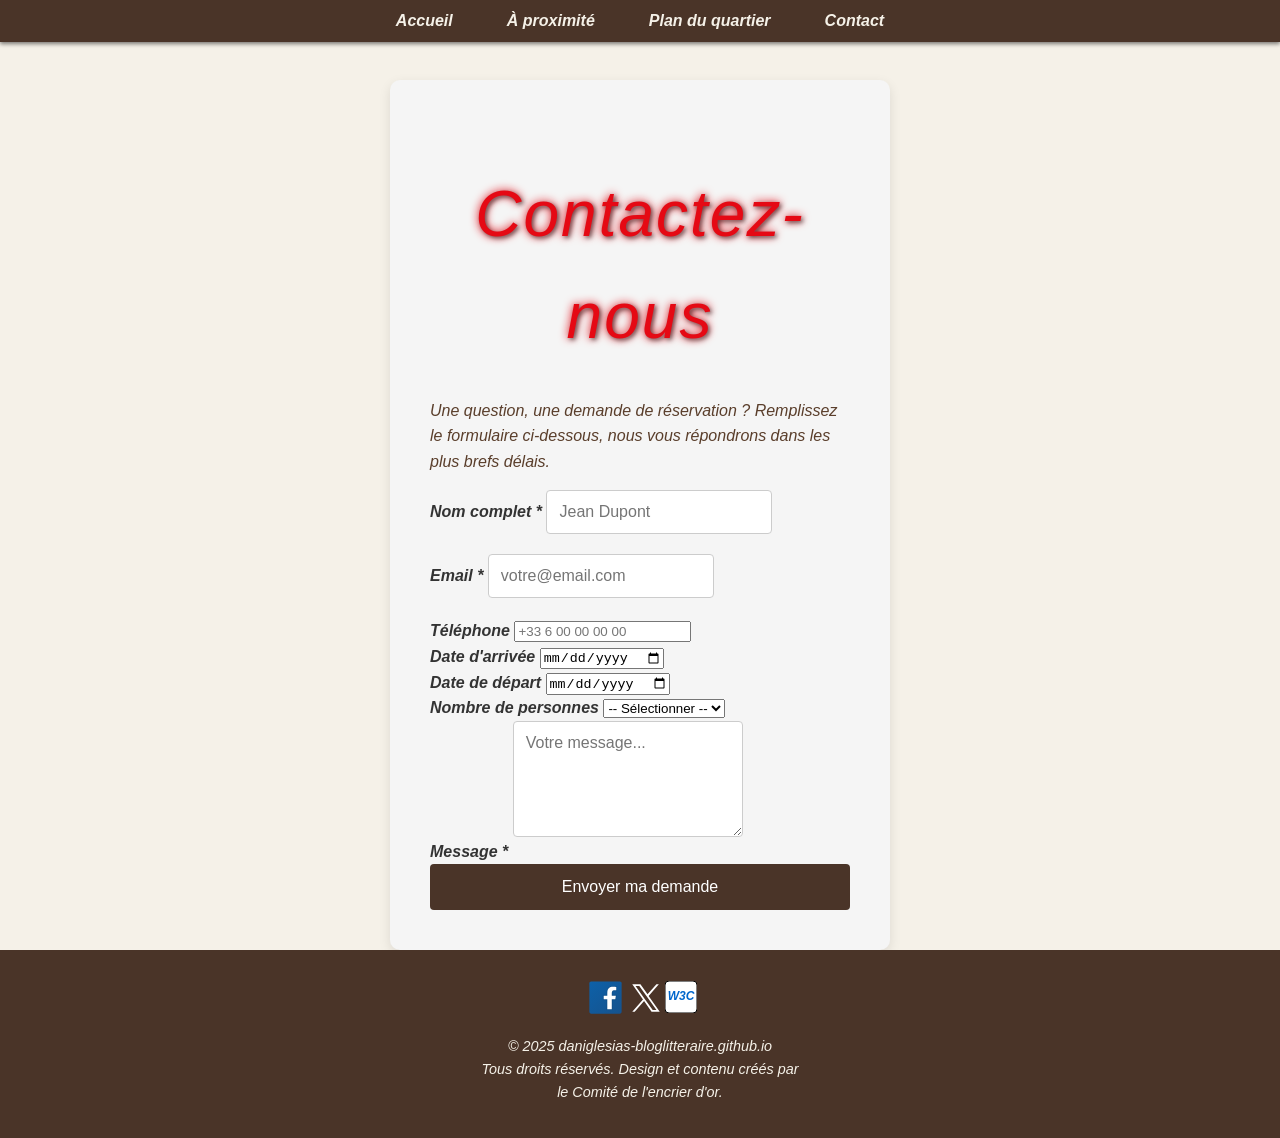
==== commit 9d27d44c: "contact contact" ====
--- a/contact.html
+++ b/contact.html
@@ -90,19 +90,62 @@
 
     <!-- Section de contact -->
     <div class="contact-container">
-        <h3>Contactez-nous</h3>
-        <!-- Formulaire de contact, envoi via Formspree -->
-        <form action="https://formspree.io/f/manogojz" method="POST">
-            <label>
-                Email:
-                <input type="email" name="email">
-            </label>
-            <label>
-                Message:
-                <textarea name="message"></textarea>
-            </label>
-            <!-- Bouton d'envoi -->
-            <button type="submit">Envoyer</button>
+        <h1>Contactez-nous</h1>
+        <p class="contact-intro">Une question, une demande de réservation ? Remplissez le formulaire ci-dessous, nous vous répondrons dans les plus brefs délais.</p>
+
+        <!-- Formulaire de contact — Formspree -->
+        <form action="https://formspree.io/f/xeelzrob" method="POST" class="contact-form">
+
+            <!-- Nom -->
+            <div class="form-group">
+                <label for="nom">Nom complet <span class="required">*</span></label>
+                <input type="text" id="nom" name="nom" placeholder="Jean Dupont" required>
+            </div>
+
+            <!-- Email -->
+            <div class="form-group">
+                <label for="email">Email <span class="required">*</span></label>
+                <input type="email" id="email" name="email" placeholder="votre@email.com" required>
+            </div>
+
+            <!-- Téléphone -->
+            <div class="form-group">
+                <label for="telephone">Téléphone</label>
+                <input type="tel" id="telephone" name="telephone" placeholder="+33 6 00 00 00 00">
+            </div>
+
+            <!-- Dates -->
+            <div class="form-group form-group--dates">
+                <div>
+                    <label for="date-arrivee">Date d'arrivée</label>
+                    <input type="date" id="date-arrivee" name="date_arrivee">
+                </div>
+                <div>
+                    <label for="date-depart">Date de départ</label>
+                    <input type="date" id="date-depart" name="date_depart">
+                </div>
+            </div>
+
+            <!-- Nombre de personnes -->
+            <div class="form-group">
+                <label for="personnes">Nombre de personnes</label>
+                <select id="personnes" name="personnes">
+                    <option value="">-- Sélectionner --</option>
+                    <option value="1">1 personne</option>
+                    <option value="2">2 personnes</option>
+                    <option value="3">3 personnes</option>
+                </select>
+            </div>
+
+            <!-- Message -->
+            <div class="form-group">
+                <label for="message">Message <span class="required">*</span></label>
+                <textarea id="message" name="message" rows="5" placeholder="Votre message..." required></textarea>
+            </div>
+
+            <!-- Envoi -->
+            <button type="submit" class="form-btn">Envoyer ma demande</button>
+
         </form>
     </div> <!-- fin de contact-container -->
 
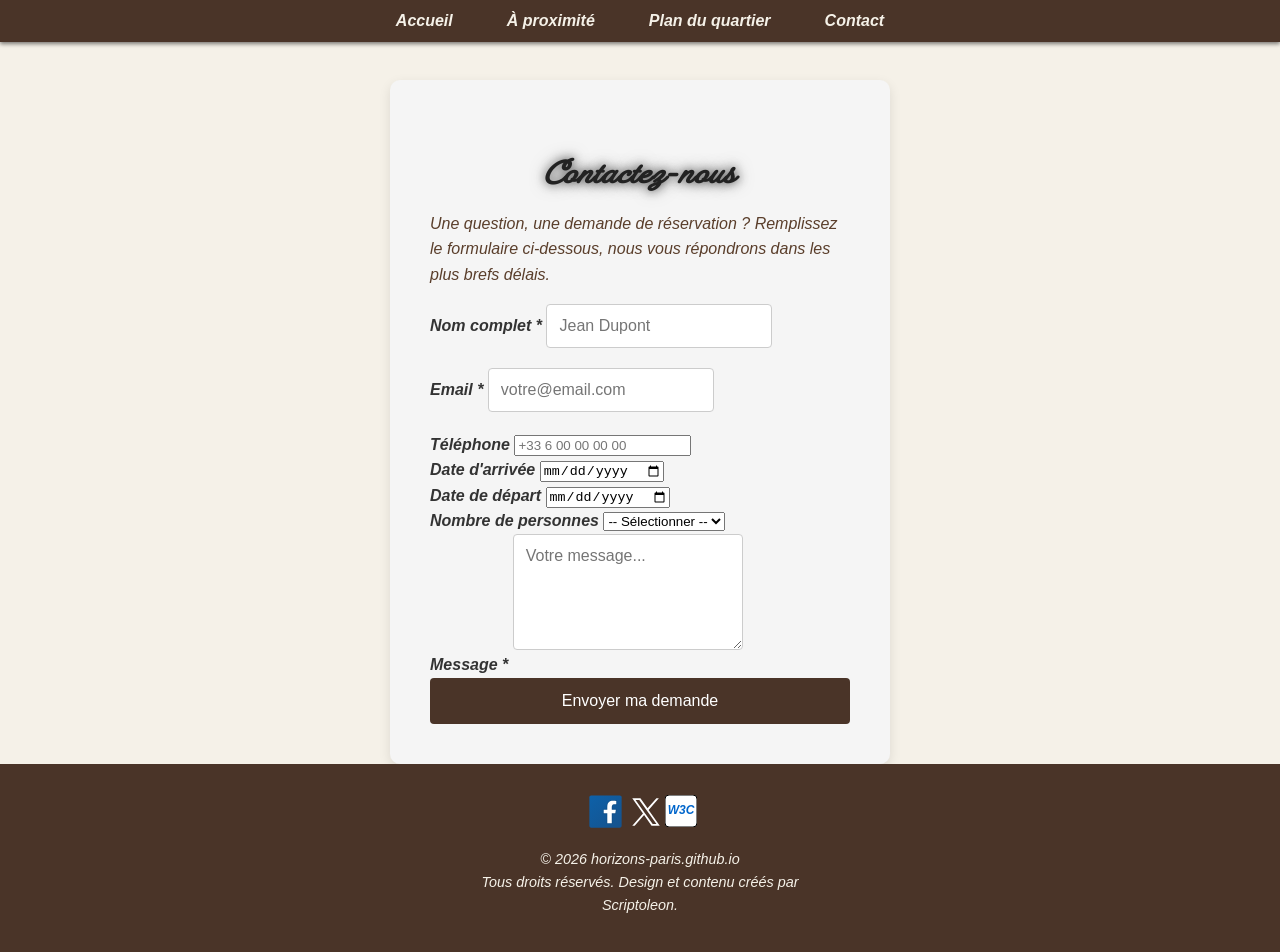
==== commit 48f7453c: "footer footer" ====
--- a/contact.html
+++ b/contact.html
@@ -90,7 +90,7 @@
 
     <!-- Section de contact -->
     <div class="contact-container">
-        <h1>Contactez-nous</h1>
+        <h3>Contactez-nous</h3>
         <p class="contact-intro">Une question, une demande de réservation ? Remplissez le formulaire ci-dessous, nous vous répondrons dans les plus brefs délais.</p>
 
         <!-- Formulaire de contact — Formspree -->
@@ -181,11 +181,11 @@
             </svg>
         </a>
     </div>
-    <p>
-        &copy; 2025 daniglesias-bloglitteraire.github.io<br>
-        Tous droits réservés. Design et contenu créés par<br>
-        <i>le Comité de l'encrier d'or.</i>
-    </p>
+        <p>
+			&copy; 2026 horizons-paris.github.io<br>
+			Tous droits réservés. Design et contenu créés par<br>
+			<i>Scriptoleon.</i>
+        </p>
     </footer><!-- fin du footer -->
     <!-- Script pour la gestion du menu burger et du menu déroulant -->
     <script>
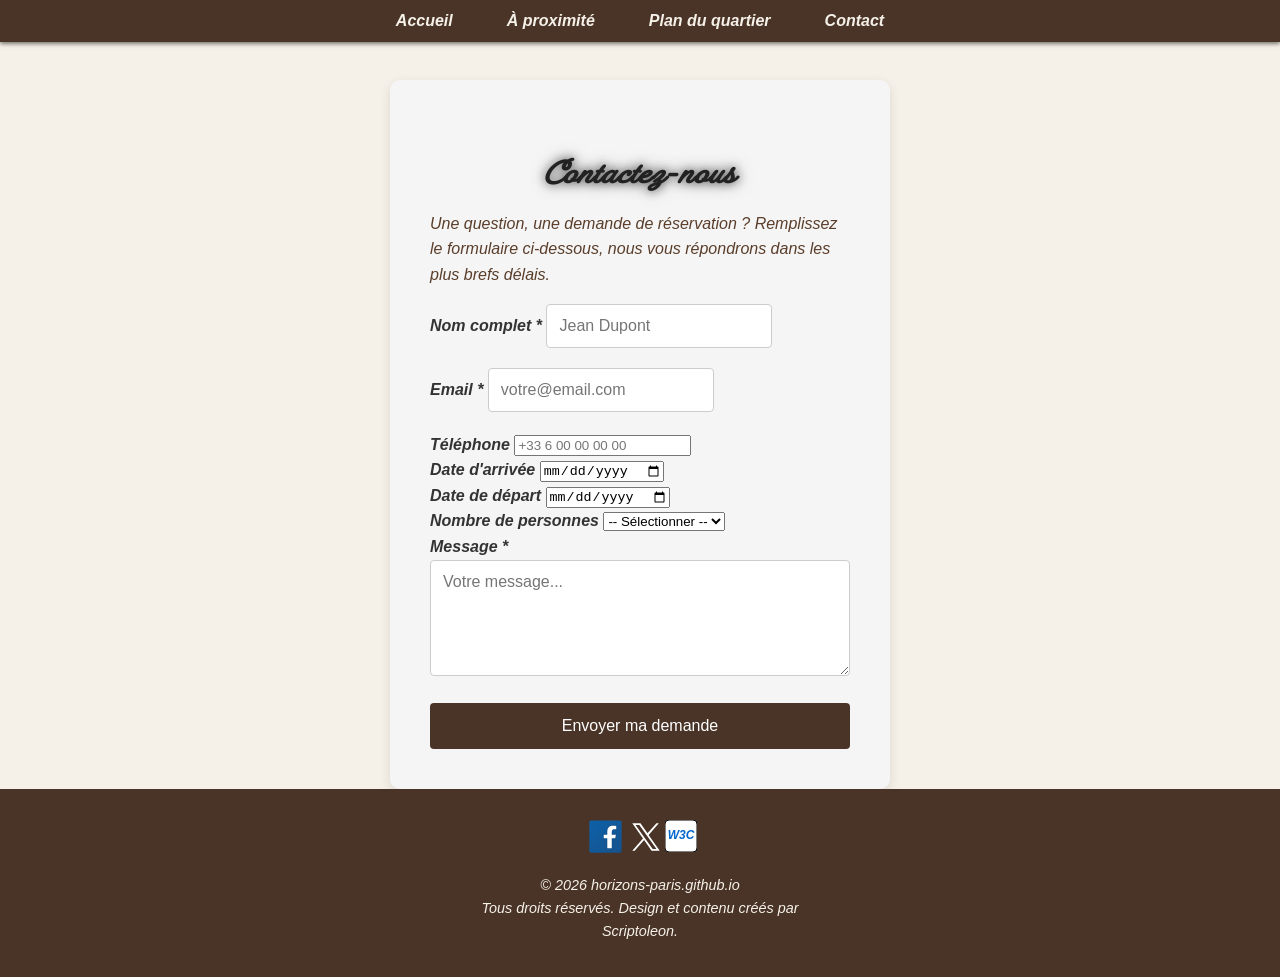
==== commit c88cf7a3: "contact contact" ====
--- a/contact.html
+++ b/contact.html
@@ -18,15 +18,15 @@
     <meta property="og:description" content="Contactez-nous pour réserver le studio ou pour toute demande d'information.">
     <meta property="og:type" content="website">
     <meta property="og:url" content="https://horizons-paris.github.io/contact.html">
-    <meta property="og:image" content="https://horizons-paris.github.io/images/og-image.jpg">
-    <meta property="og:image:secure_url" content="https://horizons-paris.github.io/images/og-image.jpg">
+    <meta property="og:image" content="https://horizons-paris.github.io/images/og-image.png">
+    <meta property="og:image:secure_url" content="https://horizons-paris.github.io/images/og-image.png">
     <meta property="og:locale" content="fr_FR">
 
     <!-- Twitter Card -->
     <meta name="twitter:card" content="summary_large_image">
     <meta name="twitter:title" content="Horizons Paris | Contact">
     <meta name="twitter:description" content="Contactez-nous pour réserver le studio ou pour toute demande d'information.">
-    <meta name="twitter:image" content="https://horizons-paris.github.io/images/og-image.jpg">
+    <meta name="twitter:image" content="https://horizons-paris.github.io/images/og-image.png">
 
     <!-- Favicon du site -->
     <link rel="icon" href="favicon.ico" type="image/x-icon">
@@ -93,8 +93,15 @@
         <h3>Contactez-nous</h3>
         <p class="contact-intro">Une question, une demande de réservation ? Remplissez le formulaire ci-dessous, nous vous répondrons dans les plus brefs délais.</p>
 
-        <!-- Formulaire de contact — Formspree -->
-        <form action="https://formspree.io/f/xeelzrob" method="POST" class="contact-form">
+        <!-- Formulaire de contact — Web3Forms -->
+        <form action="https://api.web3forms.com/submit" method="POST" class="contact-form">
+
+            <!-- Clé Web3Forms (invisible) -->
+            <input type="hidden" name="access_key" value="ababbe47-f2da-4c3f-918a-3df2279555ff">
+            <input type="hidden" name="subject" value="Nouvelle demande — Horizons Paris">
+            <input type="hidden" name="from_name" value="Horizons Paris">
+            <!-- Anti-spam honeypot -->
+            <input type="checkbox" name="botcheck" style="display:none">
 
             <!-- Nom -->
             <div class="form-group">
@@ -140,7 +147,7 @@
             <!-- Message -->
             <div class="form-group">
                 <label for="message">Message <span class="required">*</span></label>
-                <textarea id="message" name="message" rows="5" placeholder="Votre message..." required></textarea>
+                <textarea id="message" name="message" rows="5" placeholder="Votre message..." required style="width:100%;box-sizing:border-box;"></textarea>
             </div>
 
             <!-- Envoi -->
--- a/styles.css
+++ b/styles.css
@@ -419,6 +419,22 @@
     margin-top: 15px; /* Marge en haut */
     text-align: center; /* Centrage */
     font-weight: bold; /* Gras */
+}
+
+/* Focus champs formulaire — contour Chocolat foncé */
+.contact-form input:focus,
+.contact-form select:focus,
+.contact-form textarea:focus {
+    border-color: #4A3428; /* Chocolat foncé */
+    box-shadow: 0 0 0 3px rgba(74,52,40,0.2);
+    outline: none;
+}
+
+/* Suppression du contour rouge navigateur */
+.contact-form input:invalid,
+.contact-form textarea:invalid {
+    outline: none;
+    box-shadow: none;
 }
 
 /* Liens classiques */
@@ -1870,17 +1886,20 @@
     .pdq-item {
         flex: 1 1 100%;
     }
-
     .pdq-map {
         min-height: 350px;
     }
-
     .pdq-placeholder {
         min-height: 350px;
     }
-	 {
     #lb-prev { left: 6px; }
     #lb-next { right: 6px; }
     .lb-nav  { width: 36px; height: 36px; font-size: 1.4rem; }
-}
-}
+
+    .contact-form input,
+    .contact-form select,
+    .contact-form textarea {
+        width: 100%;
+        box-sizing: border-box;
+    }
+}
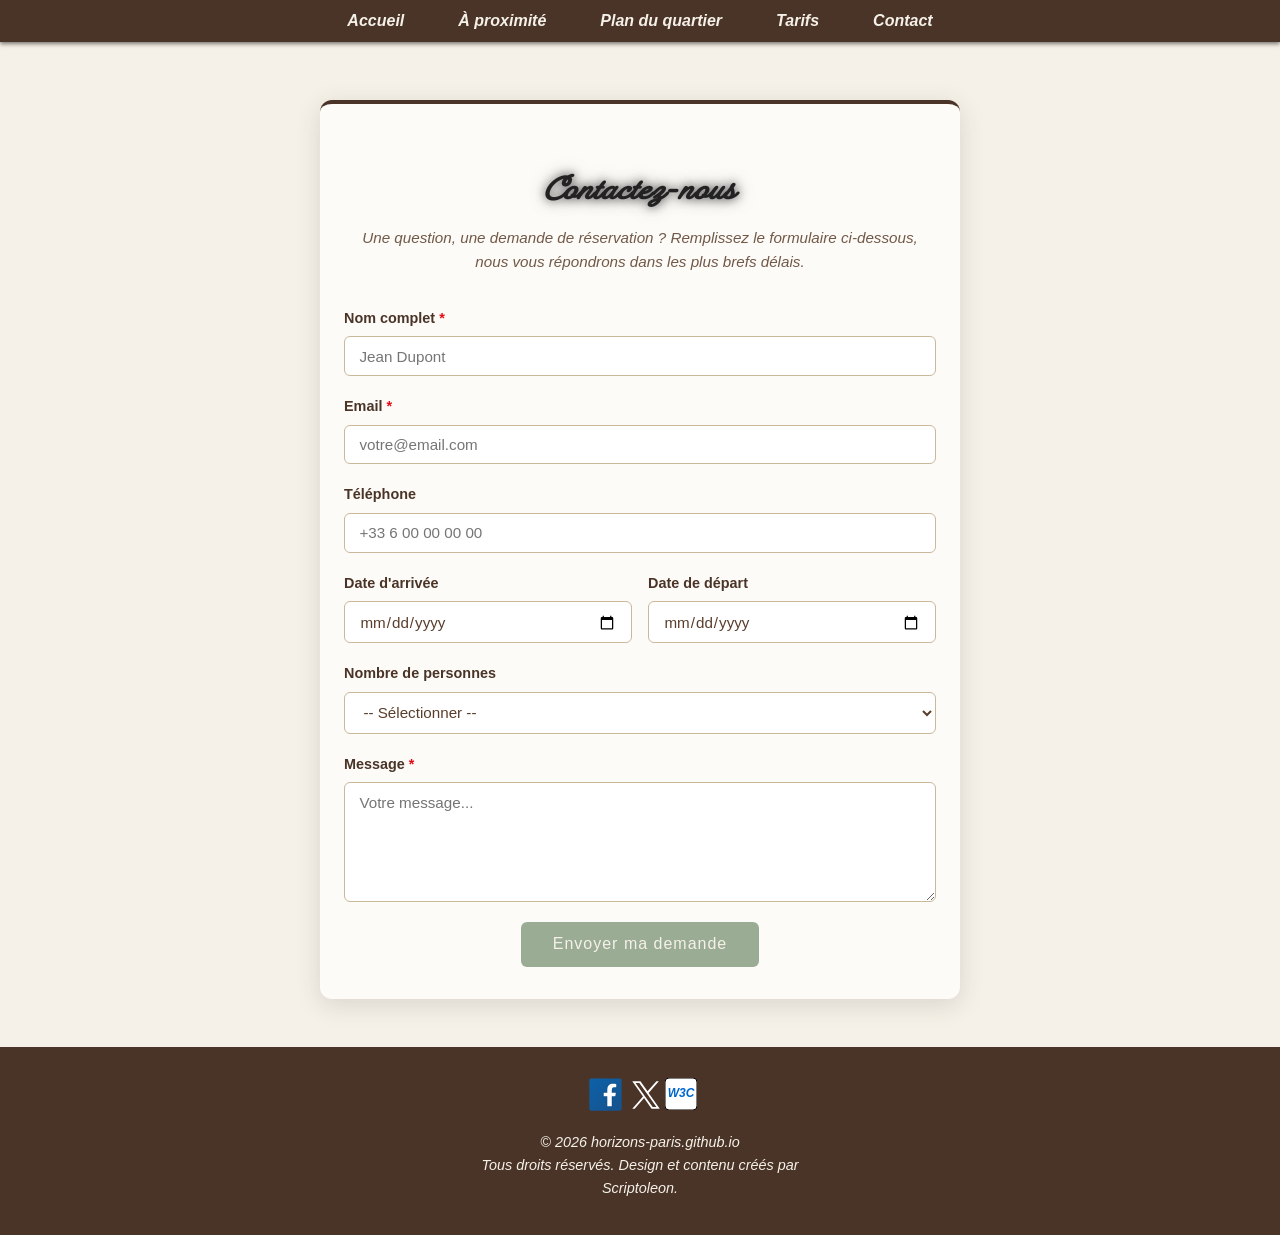
==== commit 065754a2: "maj menu et tarifs" ====
--- a/contact.html
+++ b/contact.html
@@ -54,37 +54,38 @@
                  ========================== -->
             <!-- Menu déroulant -->
             <nav>
-                <div class="menu-drawer" id="menuDrawer" aria-hidden="true">
-                    <!-- Croix de fermeture -->
-                    <div class="close-cross" id="closeCross" aria-label="Fermer le menu" role="button" tabindex="0">
-                        <img src="images/croix.png" alt="Fermer" class="croix-image">
-                    </div>
-                    <!-- Menu principal -->
-                    <ul class="menu">
-                        <li><a href="index.html">Accueil</a></li>
-                        <li>
-                              <a href="proximite.html">À proximité</a>
-                              <ul class="submenu">
-                                     <li><a href="proximite.html?slide=0">Le moulin rouge</a></li>
-                                     <li><a href="proximite.html?slide=1">Le palais Garnier</a></li>
-                                     <li><a href="proximite.html?slide=2">Eglise de la Ste Trinité</a></li>
-									 <li><a href="proximite.html?slide=3">Musée du parfum Fragonard</a></li>
-									 <li><a href="proximite.html?slide=4">Galerie Lafayette</a></li>
-						   		   	 <li><a href="proximite.html?slide=5">La maison Bélanger</a></li>
-									 <li><a href="proximite.html?slide=6">L'hotel Drouot</a></li>
-									 <li><a href="proximite.html?slide=7">Le paradox museum Paris</a></li>
-									 <li><a href="proximite.html?slide=8">Passage couvert de Paris</a></li>
-									 <li><a href="proximite.html?slide=9">Place Edouard VII</a></li>
-									 <li><a href="proximite.html?slide=10">Grand rex</a></li>
-									 <li><a href="proximite.html?slide=11">Montmartre</a></li>
-									 <li><a href="proximite.html?slide=12">Musée Grévin</a></li>
-								</ul>
-                        </li>
-						<li><a href="plan_du_quartier.html">Plan du quartier</a></li>
-                        <li><a href="contact.html">Contact</a></li>
+    <div class="menu-drawer" id="menuDrawer" aria-hidden="true">
+        <!-- Croix de fermeture -->
+        <div class="close-cross" id="closeCross" aria-label="Fermer le menu" role="button" tabindex="0">
+            <img src="images/croix.png" alt="Fermer" class="croix-image">
+        </div>
+        <!-- Menu principal -->
+        <ul class="menu">
+            <li><a href="index.html">Accueil</a></li>
+            <li>
+                  <a href="proximite.html">À proximité</a>
+                  <ul class="submenu">
+                         <li><a href="proximite.html?slide=0">Le moulin rouge</a></li>
+                         <li><a href="proximite.html?slide=1">Le palais Garnier</a></li>
+                         <li><a href="proximite.html?slide=2">Eglise de la Ste Trinité</a></li>
+                         <li><a href="proximite.html?slide=3">Musée du parfum Fragonard</a></li>
+                         <li><a href="proximite.html?slide=4">Galerie Lafayette</a></li>
+                         <li><a href="proximite.html?slide=5">La maison Bélanger</a></li>
+                         <li><a href="proximite.html?slide=6">L'hotel Drouot</a></li>
+                         <li><a href="proximite.html?slide=7">Le paradox museum Paris</a></li>
+                         <li><a href="proximite.html?slide=8">Passage couvert de Paris</a></li>
+                         <li><a href="proximite.html?slide=9">Place Edouard VII</a></li>
+                         <li><a href="proximite.html?slide=10">Grand rex</a></li>
+                         <li><a href="proximite.html?slide=11">Montmartre</a></li>
+                         <li><a href="proximite.html?slide=12">Musée Grévin</a></li>
                     </ul>
-                </div>
-            </nav>
+            </li>
+            <li><a href="plan_du_quartier.html">Plan du quartier</a></li>
+            <li><a href="tarifs.html">Tarifs</a></li>
+            <li><a href="contact.html">Contact</a></li>
+        </ul>
+    </div>
+         </nav>
         </div> <!-- fin de bandeau -->
     </header>
 
@@ -234,5 +235,37 @@
             });
         });
     </script>
+
+    <!-- Script submenu tactile mobile -->
+    <script>
+        document.addEventListener("DOMContentLoaded", () => {
+            const items = document.querySelectorAll("ul.menu > li");
+            items.forEach(li => {
+                const submenu = li.querySelector("ul.submenu");
+                const link = li.querySelector(":scope > a");
+                if (!submenu || !link) return;
+
+                link.addEventListener("click", (e) => {
+                    // Desktop avec hover : comportement normal
+                    if (window.matchMedia("(hover: hover)").matches) return;
+                    // Mobile : 1er tap ouvre, 2ème tap navigue
+                    if (!li.classList.contains("submenu-open")) {
+                        e.preventDefault();
+                        document.querySelectorAll("ul.menu > li.submenu-open").forEach(el => {
+                            if (el !== li) el.classList.remove("submenu-open");
+                        });
+                        li.classList.add("submenu-open");
+                    }
+                });
+
+                document.addEventListener("click", (e) => {
+                    if (!li.contains(e.target)) {
+                        li.classList.remove("submenu-open");
+                    }
+                });
+            });
+        });
+    </script>
+
 </body>
 </html>
--- a/styles.css
+++ b/styles.css
@@ -1,459 +1,207 @@
-/* Style général du corps */
+/* ============================================================
+   HORIZONS PARIS — Feuille de styles principale
+   Auteur : Scriptoleon
+   ============================================================ */
+
+
+/* ============================================================
+   POLICES PERSONNALISÉES
+   ============================================================ */
+
+/* Police principale du site (choisie par la cliente) */
 @font-face {
     font-family: 'Merriweather';
-    src: url('fonts/Merriweather-LightItalic.ttf') format('truetype');
-    font-weight: 300;  /* Light */
+    src: url('fonts/Merriweather-VariableFont_opsz,wdth,wght.ttf') format('truetype');
+    font-weight: 300 800;
+    font-style: normal;
+}
+
+@font-face {
+    font-family: 'Merriweather';
+    src: url('fonts/Merriweather-Italic-VariableFont_opsz,wdth,wght.ttf') format('truetype');
+    font-weight: 300 800;
     font-style: italic;
 }
 
+/* Police scripte utilisée sur la page Contact */
+@font-face {
+    font-family: 'FairWaterScript';
+    src: url('fonts/FairWaterScript.ttf') format('truetype');
+    font-weight: normal;
+    font-style: normal;
+}
+
+
+/* ============================================================
+   RESET & BASE
+   ============================================================ */
+
+/* Empêche le scroll horizontal sur tout le document */
 html {
     overflow-x: hidden;
     max-width: 100%;
 }
 
-body {
-    position: relative; /* Positionne le corps relativement à son flux normal, permettant de positionner des éléments en fonction de lui si besoin */
-    z-index: auto; /* Z-index automatique, n'influence pas ici car position est relative */
-    font-family: 'Merriweather', 'Helvetica Neue', Helvetica, Arial, sans-serif !important;
-    font-weight: 300 !important; /* Force le poids light */
-    font-style: italic !important; /* Force l'italique */
-    background-color: #F5F1E8; /* Couleur de fond beige très clair */
-    color: #5A3E2B; /* Couleur du texte par défaut (brun) */
-    line-height: 1.6; /* Hauteur de ligne pour améliorer la lisibilité */
-    margin: 0; /* Aucune marge extérieure par défaut */
-    padding: 0;
-    display: flex; /* Utilise Flexbox pour organiser le contenu */
-    flex-direction: column; /* Organise les éléments en colonne (verticalement) */
-    min-height: 100vh; /* Hauteur minimale pour couvrir toute la hauteur de la fenêtre */
-    overflow-x: hidden; /* Empêche le débordement horizontal */
-    max-width: 100%; /* Limite la largeur maximale */
-    width: 100%;
-    box-sizing: border-box;
-}
-
+/* Applique box-sizing à tous les éléments :
+   padding et border sont inclus dans la largeur déclarée */
 * {
     box-sizing: border-box;
 }
 
-/* Bandeau fixe en haut de la page */
+/* Structure générale de la page */
+body {
+    position: relative;           /* Référence de positionnement pour les enfants absolus */
+    z-index: auto;                /* Z-index géré automatiquement */
+    font-family: 'Merriweather', 'Helvetica Neue', Helvetica, Arial, sans-serif !important;
+    font-weight: 300 !important;  /* Variante light de Merriweather */
+    font-style: italic !important;
+    background-color: #F5F1E8;    /* Beige très clair */
+    color: #5A3E2B;               /* Brun — couleur de texte par défaut */
+    line-height: 1.6;             /* Hauteur de ligne pour confort de lecture */
+    margin: 0;
+    padding: 0;
+    display: flex;                /* Flexbox colonne pour coller le footer en bas */
+    flex-direction: column;
+    min-height: 100vh;            /* Au moins toute la hauteur de l'écran */
+    overflow-x: hidden;           /* Empêche le débordement horizontal */
+    max-width: 100%;
+    width: 100%;
+}
+
+/* Liens globaux sans soulignement */
+a {
+    text-decoration: none;
+    color: #4B3832; /* Marron foncé */
+}
+
+
+/* ============================================================
+   EN-TÊTE (HEADER) & NAVIGATION
+   ============================================================ */
+
+/* Bandeau fixe en haut — reste visible au scroll */
 header {
-    position: fixed; /* Fixe le header en haut de la fenêtre même lors du défilement */
-    top: 0; /* Positionné tout en haut */
-    width: 100%; /* Occupe toute la largeur de la fenêtre */
-    background-color: #4A3428; /* Chocolat foncé */
-    box-shadow: 0 2px 4px rgba(0,0,0,0.5); /* Ombre portée pour donner du relief */
-    z-index: 1000; /* Z-index élevé pour rester au-dessus des autres éléments */
-    padding: 0.5rem 1rem; /* Espacement intérieur : haut/bas 0.5rem, gauche/droite 1rem */
-    display: flex; /* Flex pour aligner le contenu du header */
-    align-items: center; /* Centrage vertical */
-    transition: background-color 0.5s ease, box-shadow 0.5s ease; /* Transition douce pour background et ombre */
-}
-
-/* Menu de navigation */
+    position: fixed;
+    top: 0;
+    width: 100%;
+    background-color: #4A3428;    /* Chocolat foncé */
+    box-shadow: 0 2px 4px rgba(0,0,0,0.5); /* Ombre portée pour le relief */
+    z-index: 1000;                /* Au-dessus du contenu principal */
+    padding: 0.5rem 1rem;
+    display: flex;
+    align-items: center;          /* Centrage vertical du contenu */
+    transition: background-color 0.5s ease, box-shadow 0.5s ease;
+}
+
+/* Conteneur de navigation */
 nav {
-    display: flex; /* Utilise Flexbox pour disposer les éléments horizontalement */
-    justify-content: center; /* Centre le contenu horizontalement */
-    align-items: center; /* Aligne verticalement au centre */
-}
-
-/* Liste du menu principal */
+    display: flex;
+    justify-content: center;
+    align-items: center;
+    width: 100%;
+}
+
+/* Liste du menu principal (ul) */
 ul.menu {
-    list-style: none; /* Supprime les puces de la liste */
-    display: flex; /* Disposition horizontale des éléments de la liste */
-    margin: 0; /* Aucune marge externe */
-    padding: 0; /* Aucune marge intérieure */
-    transition: all 0.3s ease; /* Transition douce pour tous les changements */
-}
-
-/* Éléments du menu (li) */
+    list-style: none;
+    display: flex;                /* Éléments en ligne */
+    margin: 0;
+    padding: 0;
+    transition: all 0.3s ease;
+}
+
+/* Chaque item du menu (li) */
 ul.menu li {
-    position: relative; /* Position relative pour permettre le positionnement absolu de sous-menus */
-    margin: 0 15px; /* Marge horizontale entre les éléments : 15px de chaque côté */
-    transition: transform 0.3s ease, background-color 0.3s ease; /* Transitions pour hover */
+    position: relative;           /* Permet le positionnement absolu du sous-menu enfant */
+    margin: 0 15px;
+    transition: transform 0.3s ease, background-color 0.3s ease;
 }
 
 /* Liens du menu */
 ul.menu li a {
-    text-decoration: none; /* Supprime le soulignement des liens */
-    color: #F5F1E8; /* Beige clair */
-    font-weight: bold; /* Texte en gras */
-    padding: 8px 12px; /* Padding intérieur : 8px haut/bas, 12px gauche/droite */
-    transition: background 0.3s, color 0.3s, transform 0.3s; /* Transition douce pour hover */
+    text-decoration: none;
+    color: #F5F1E8;               /* Beige clair sur fond chocolat */
+    font-weight: bold;
+    padding: 8px 12px;
+    transition: background 0.3s, color 0.3s, transform 0.3s;
 }
 
 /* Survol des liens du menu */
 ul.menu li a:hover {
-    background-color: rgba(142, 168, 137, 0.5); /* Vert Sauge Clair */
-    border-radius: 4px; /* Coins arrondis de 4px pour le fond */
-    color: #fff; /* Changement de couleur du texte en blanc */
-    transform: scale(1.05); /* Légère mise à l'échelle pour effet dynamique */
-}
-
-/* Sous-menu déroulant (méga menu) */
+    background-color: rgba(90, 120, 85, 0.6); /* Vert sauge */
+    border-radius: 4px;
+    color: #fff;
+    transform: scale(1.05);       /* Légère mise à l'échelle */
+}
+
+/* Menu drawer — z-index élevé pour passer au-dessus de tout */
+.menu-drawer {
+    z-index: 2000 !important;
+}
+
+/* Sous-menu déroulant — caché par défaut */
 ul.menu li ul.submenu {
-    display: none; /* Cacher par défaut */
-    position: absolute; /* Positionnement absolu par rapport au parent li */
-    top: 30px; /* Position verticale à 30px en dessous du parent */
-    left: 0; /* Aligné à gauche du parent */
-    background-color: #4A3428; /* Chocolat foncé pour le sous menu*/
-    box-shadow: 0 2px 8px rgba(0,0,0,0.5); /* Ombre pour donner du relief */
-    list-style: none; /* Pas de puces */
-    padding: 0; /* Pas de padding interne */
-    margin: 0; /* Pas de marge */
-    width: 140px; /* Largeur initiale de 140px */
-    border-radius: 4px; /* Coins arrondis */
-    z-index: 1001; /* Z-index supérieur pour apparaître au-dessus du menu principal */
-    transition: width 0.3s ease, opacity 0.3s ease; /* Transition pour largeur et opacité */
-    opacity: 0; /* Transparence initiale */
-    transform: translateY(-10px); /* Départ légèrement en haut */
-}
-
-/* Affichage du sous-menu au survol du parent li avec transition douce */
+    display: none;
+    position: absolute;           /* Se positionne par rapport au li parent */
+    top: 30px;                    /* Juste en dessous du lien parent */
+    left: 0;
+    background-color: #4A3428;    /* Même couleur que le header */
+    box-shadow: 0 2px 8px rgba(0,0,0,0.5);
+    list-style: none;
+    padding: 0;
+    margin: 0;
+    width: 140px;                 /* Largeur initiale avant animation */
+    border-radius: 4px;
+    z-index: 2001 !important;     /* Au-dessus du menu principal */
+    transition: width 0.3s ease, opacity 0.3s ease;
+    opacity: 0;                   /* Invisible au départ */
+    transform: translateY(-10px); /* Légèrement décalé vers le haut au départ */
+}
+
+/* Affichage animé du sous-menu au survol */
 ul.menu li:hover ul.submenu {
-    display: block; /* Affiche le sous-menu */
-    width: 200px; /* Agrandissement de la largeur lors du survol */
-    opacity: 1; /* Rendre visible */
-    transform: translateY(0); /* Rétablir la position */
-    transition: width 0.3s ease, opacity 0.3s ease, transform 0.3s ease; /* Transition douce */
-}
-
-/* Items du sous-menu (li) */
+    display: block;
+    width: 200px;                 /* S'agrandit à l'ouverture */
+    opacity: 1;
+    transform: translateY(0);     /* Glisse vers sa position finale */
+    transition: width 0.3s ease, opacity 0.3s ease, transform 0.3s ease;
+}
+
+/* Items du sous-menu */
 ul.submenu li {
-    width: 100%; /* Prend toute la largeur du sous-menu */
-    transition: background-color 0.3s ease; /* Transition pour hover */
+    width: 100%;
+    transition: background-color 0.3s ease;
 }
 
 /* Liens dans le sous-menu */
 ul.submenu li a {
-    padding: 4px 8px; /* Padding intérieur réduit */
-    max-width: 180px; /* Largeur maximum pour éviter débordement */
-    display: inline-block; /* Permet de définir une largeur et hauteur */
-    color: #fff; /* Couleur du texte blanc */
-    transition: background-color 0.3s ease, transform 0.3s ease; /* Transition douce */
+    padding: 4px 8px;
+    max-width: 180px;
+    display: inline-block;
+    color: #fff;
+    transition: background-color 0.3s ease, transform 0.3s ease;
 }
 
 /* Survol des liens du sous-menu */
 ul.submenu li a:hover {
-    background-color: rgba(142, 168, 137, 0.5); /* Vert Sauge Clair */
-    color: #fff; /* Texte blanc en hover */
-    transform: translateX(5px); /* Légère translation pour donner un effet dynamique */
-}
-
-/* Container principal contenant .intro */
-.content {
-    margin: 0 auto; /* Centrage horizontal automatique */
-    margin-top: 60px; /* Compensation pour le header fixe */
-    flex: 1; /* Prend tout l'espace disponible dans la colonne */
-    display: flex; /* Utilise Flexbox pour organiser ses enfants */
-    flex-direction: column; /* Organise verticalement */
-    overflow-x: hidden; /* Empêche le débordement horizontal */
-    max-width: 100%; /* Limite la largeur maximale */
-    width: 100%; /* Prend toute la largeur disponible */
-    box-sizing: border-box; /* Inclut padding et border dans la largeur */
-}
-
-/* Section de présentation contenue dans .content */
-.intro {
-    width: 100%; /* Prend toute la largeur du parent */
-    box-sizing: border-box; /* Inclut padding et border dans la largeur */
-    margin-bottom: 3rem; /* Espace en dessous de 3 rem */
-    padding-top: 0; /* Pas de padding - l'image commence au bord du content */
-    margin-top: 60px; /* Marge égale à la hauteur du header fixe */
-}
-
-
-/* Titre principal dans la section intro */
-.intro h1 {
-    font-size: 2.5rem; /* Taille de police importante */
-    margin-bottom: 1rem; /* Marge en dessous */
-    color: black; /* Couleur du texte noir */
-    text-align: center; /* Centrage du texte */
-}
-
-/* Sous-titres h3 dans intro */
-.intro h3 {
-    text-align: center; /* Centrage */
-}
-
-/* Sous-titres h4 dans intro */
-.intro h4 {
-    text-align: center; /* Centrage */
-}
-
-/* Paragraphe dans intro */
-.intro p {
-    font-size: 1.2rem; /* Taille de police confortable */
-    max-width: 800px; /* Largeur maximale pour meilleure lecture */
-    margin: 0 auto 1.5rem; /* Centrage avec marge inférieure de 1.5 rem */
-    color: #5A3E2B /* Couleur du texte brun */
-    text-align: justify; /* Justification du texte pour alignement uniforme */
-}
-
-/* Styles pour les cartes d'éléments (produits, contenus, etc.) */
-.card {
-    background-color: #FDFBF7; /* Fond crème très léger */
-    border-radius: 8px; /* Coins arrondis de 8px */
-    box-shadow: 0 4px 12px rgba(0,0,0,0.7); /* Ombre portée pour effet de profondeur */
-    display: flex; /* Flexbox pour le contenu intérieur */
-    flex-direction: column; /* Organisation verticale */
-    align-items: center; /* Centrage horizontal des éléments internes */
-    padding: 15px; /* Padding intérieur */
-    transition: transform 0.3s, box-shadow 0.3s, background-color 0.3s; /* Transitions pour effets au hover */
-    max-width: 450px; /* Largeur maximale */
-    width: 100%; /* Prend toute la largeur disponible */
-    box-sizing: border-box; /* Inclut padding et border dans la largeur */
-    margin-bottom: 20px; /* Espacement en bas */
-    margin-left: 0; /* Pas de marge horizontale par défaut */
-    margin-right: 0;
-}
-
-/* Effet au survol d'une carte */
-.card:hover {
-    transform: translateY(-4px); /* Légère remontée */
-    box-shadow: 0 8px 20px rgba(74, 52, 40, 0.15); /* Ombre plus grande pour effet de survol */
-    background-color: #FFFFFF; /* Changement de fond en blanc */
-}
-
-/* Couverture ou image principale de la carte */
-.cover {
-    width: 100%; /* Prend toute la largeur de la carte */
-    height: auto; /* Hauteur automatique pour conserver le ratio */
-    border-radius: 4px; /* Coins légèrement arrondis */
-    margin-bottom: 15px; /* Espace en dessous */
-    box-shadow: 0 2px 6px rgba(0,0,0,0.5); /* Ombre légère pour relief */
-}
-
-/* Description ou texte associé à l'élément */
-.description {
-    text-align: justify; /* Justification pour une lecture plus élégante */
-}
-
-
-/* Titre dans la description */
-.description h3 {
-    font-family: 'Anton', sans-serif;
-    font-size: 1.4rem;
-    margin-bottom: 1rem;
-    color: #4A3428; /* Chocolat foncé */
-    text-align: center;
-    text-shadow:
-        2px 2px 3px rgba(74, 52, 40, 0.3), /* Ombre douce chocolat */
-        0 0 8px rgba(110, 127, 106, 0.4); /* Halo vert subtil */
-    letter-spacing: 4px;
-    font-weight: bold;
-}
-
-/* Paragraphe dans la description */
-.description p {
-    font-size: 1.1rem;
-    color: #5A3E2B; /* Votre couleur de texte principale */
-}
-
-/* Pied de page */
-footer {
-    width: 100%; /* Largeur totale */
-    background-color: #4A3428; /* Chocolat foncé */
-    padding: 20px 0; /* Padding vertical */
-    margin-top: auto; /* Pousse le footer en bas de la page (sticky footer) */
-    text-align: center; /* Centrage du texte */
-    font-size: 0.9rem; /* Taille de police */
-    color: #F5F1E8; /* Texte clair */
-}
-
-/* Définition d'une police personnalisée 'FairWaterScript' */
-@font-face {
-    font-family: 'FairWaterScript'; /* Nom de la police */
-    src: url('fonts/FairWaterScript.woff2') format('woff2'), /* Source en format WOFF2 */
-         url('fonts/FairWaterScript.woff') format('woff'), /* Source en WOFF */
-         url('fonts/FairWaterScript.ttf') format('truetype'); /* Source TTF comme fallback */
-    font-weight: normal; /* Poids normal */
-    font-style: normal; /* Style normal */
-}
-
-/* Titres principaux (h1) - Style Netflix sophistiqué */
-h1 {
-    font-family: 'Merriweather', cursive, Arial, sans-serif; /* Remplace FairWaterScript par Merriweather */
-    font-size: 4em; /* Taille impactante */
-    color: #E50914; /* Rouge Netflix */
-    font-weight: 300; /* Light pour Merriweather */
-    font-style: italic; /* Force l'italique */
-    letter-spacing: 2px;
-    text-shadow:
-        2px 2px 4px rgba(0, 0, 0, 0.5),
-        0 0 10px #E50914;
-    margin-bottom: 30px;
-    text-align: center;
-    transition: all 0.4s ease;
-}
-
-h1:hover {
-    text-shadow:
-        4px 4px 8px rgba(0, 0, 0, 0.7),
-        0 0 15px #E50914;
-    transform: scale(1.05); /* Légère mise en valeur au hover */
-}
-
-/* Titre du formulaire (h2) - Style épuré et moderne */
-h2 {
-    font-family: 'FairWaterScript', cursive, Arial, sans-serif;
-    font-size: 2.5em;
-    color: #E50914; /* Rouge Netflix */
-    margin-bottom: 20px;
-    text-align: center;
-    letter-spacing: 1px;
-    transition: color 0.3s ease, letter-spacing 0.3s ease;
-}
-
-h2:hover {
-    color: #ff1f1f; /* Ton plus clair au hover */
-    letter-spacing: 2px;
-}
-
-h3 {
-    font-family: 'FairWaterScript', cursive, Arial, sans-serif;
-    font-size: 1.8em;
-    color: #222222; /* Gris encore plus foncé */
-    text-shadow:
-        0 0 8px rgba(85, 85, 85, 0.8),
-        0 0 15px rgba(85, 85, 85, 0.6);
-    margin-bottom: 15px;
-    letter-spacing: 1px;
-    transition: color 0.3s ease, text-shadow 0.3s ease;
-	text-align: center;
-}
-
-/* Petits titres (h4) - Style délicat et subtil */
-h4 {
-    font-family: 'FairWaterScript', cursive, Arial, sans-serif;
-    font-size: 1.4em;
-    color: #222222; /* Gris encore plus foncé */
-    text-shadow:
-        0 0 8px rgba(85, 85, 85, 0.8),
-        0 0 15px rgba(85, 85, 85, 0.6);
-    margin-bottom: 15px;
-    letter-spacing: 1px;
-    transition: color 0.3s ease, text-shadow 0.3s ease;
-}
-
-/* Image argentée spécifique */
-.image-argentee {
-    border: 4px solid silver; /* Bordure argentée */
-    width: 100%; /* Largeur responsive au lieu de fixe */
-    max-width: 340px; /* Largeur maximale de 340px */
-    height: auto; /* Hauteur automatique pour garder les proportions */
-}
-
-/* Mise en page centrée pour le formulaire de contact avec flexbox */
-body {
-    /* Déjà défini plus haut, répété ici pour clarification si nécessaire */
-    display: flex; /* Flexbox pour aligner verticalement */
-    flex-direction: column; /* Organisation en colonne */
-    min-height: 100vh; /* Hauteur minimum de la vue */
-}
-
-/* Container du formulaire de contact */
-.contact-container {
-    background-color: #f5f5f5; /* Fond gris clair */
-    padding: 40px; /* Padding intérieur */
-    border-radius: 10px; /* Coins arrondis */
-    max-width: 500px; /* Largeur maximale */
-    width: 80%; /* Largeur relative */
-    box-shadow: 0 4px 12px rgba(0,0,0,0.1); /* Ombre */
-    margin: 80px auto 0 auto; /* Marge en haut, centré horizontalement */
-}
-
-/* Zone de saisie du formulaire */
-form {
-    display: flex; /* Flexbox */
-    flex-direction: column; /* Organisation verticale */
-}
-
-/* Labels */
-label {
-    margin-bottom: 8px; /* Espace en dessous */
-    font-weight: bold; /* Texte en gras */
-    color: #333; /* Couleur sombre */
-}
-
-/* Champs de texte, email, textarea */
-input[type="text"],
-input[type="email"],
-textarea {
-    padding: 12px; /* Padding intérieur */
-    margin-bottom: 20px; /* Marges verticales */
-    border: 1px solid #ccc; /* Bordure gris clair */
-    border-radius: 4px; /* Coins arrondis */
-    font-family: inherit; /* Hérite la police du parent */
-    font-size: 1em; /* Taille standard */
-    transition: border-color 0.3s ease; /* Transition pour focus */
-}
-
-/* Survol et focus */
-input[type="text"]:focus,
-input[type="email"]:focus,
-textarea:focus {
-    border-color: #F5F1E8; /* Bordure beige très clair au focus*/ 
-    outline: none; /* Supprime ligne de contour par défaut */
-    box-shadow: 0 0 8px rgba(229, 9, 20, 0.5); /* Effet de glow */
-    transition: border-color 0.3s ease, box-shadow 0.3s ease; /* Transition douce */
-}
-
-/* Bouton */
-button {
-    background-color: #4A3428; /* Chocolat foncé */
-    color: #fff; /* Blanc */
-    padding: 14px; /* Padding intérieur */
-    border: none; /* Pas de bordure */
-    border-radius: 4px; /* Coins arrondis */
-    font-size: 1em; /* Taille de police */
-    cursor: pointer; /* Curseur pointeur */
-    transition: background-color 0.3s ease, transform 0.3s ease; /* Transition */
-}
-button:hover {
-    background-color: rgba(142, 168, 137, 0.5); /* Vert Sauge Clair au hover */ 
-    transform: scale(1.05); /* Effet de mise à l'échelle */
-}
-
-/* Message après soumission */
-.message {
-    margin-top: 15px; /* Marge en haut */
-    text-align: center; /* Centrage */
-    font-weight: bold; /* Gras */
-}
-
-/* Focus champs formulaire — contour Chocolat foncé */
-.contact-form input:focus,
-.contact-form select:focus,
-.contact-form textarea:focus {
-    border-color: #4A3428; /* Chocolat foncé */
-    box-shadow: 0 0 0 3px rgba(74,52,40,0.2);
-    outline: none;
-}
-
-/* Suppression du contour rouge navigateur */
-.contact-form input:invalid,
-.contact-form textarea:invalid {
-    outline: none;
-    box-shadow: none;
-}
-
-/* Liens classiques */
-a {
-    text-decoration: none; /* Sans soulignement */
-    color: #4B3832; /* Couleur marron foncé */
-}
-
-/* Bouton burger (menu mobile) */
+    background-color: rgba(90, 120, 85, 0.6); /* Vert sauge */
+    color: #fff;
+    transform: translateX(5px);   /* Glisse légèrement vers la droite */
+}
+
+/* Bouton burger — masqué sur desktop, affiché sur mobile */
 .burger-menu {
     width: 30px;
     height: 25px;
     cursor: pointer;
-    display: none; /* Caché par défaut */
+    display: none;                /* Caché par défaut sur desktop */
     flex-direction: column;
     justify-content: space-between;
     z-index: 1001;
     transition: all 0.3s ease;
 }
+
+/* Les trois barres du burger */
 .burger-menu .bar {
     height: 3px;
     background-color: #fff;
@@ -462,37 +210,7 @@
     transition: all 0.3s ease;
 }
 
-/* Bouton ascenseur */
-#scrollButtons {
-    background-color: transparent !important;
-    position: fixed;
-    right: 0px;
-    bottom: 20px;
-    display: flex;
-    flex-direction: column;
-    gap: 0px; /* Espacement vertical entre les boutons */
-    z-index: 1000;
-}
-
-/* Chaque bouton d'ascenseur */
-.scroll-btn {
-    background-color: transparent !important;
-    border: none;
-    padding: 0;
-    border-radius: 5px;
-    cursor: pointer;
-    display: flex;
-    align-items: center;
-    justify-content: center;
-    transition: background 0.3s ease, transform 0.3s ease;
-}
-.scroll-btn img {
-    max-width: 100px;
-    max-height: 100px;
-    display: block;
-}
-
-/* Croix de fermeture */
+/* Croix de fermeture du menu mobile */
 .close-cross {
     position: absolute;
     top: 10px;
@@ -506,27 +224,244 @@
     z-index: 1003;
     transition: transform 0.3s ease;
 }
-/* Rotation rapide */
+
+/* Animation de rotation au clic sur la croix */
 .close-cross.rotating {
     animation: rotateFast 0.5s linear forwards;
 }
+
 @keyframes rotateFast {
-    from {
-        transform: rotate(0deg);
-    }
-    to {
-        transform: rotate(360deg);
-    }
-}
+    from { transform: rotate(0deg); }
+    to   { transform: rotate(360deg); }
+}
+
 /* Image de la croix */
 .croix-image {
     width: 100%;
     height: auto;
-    filter: brightness(1.2);
-}
-
-/* Section livres en grille */
-.livres-alignées {
+    filter: brightness(1.2); /* Légèrement éclaircie pour la lisibilité */
+}
+
+
+/* ============================================================
+   TITRES
+   ============================================================ */
+
+/* H1 — Grand titre de page, style rouge impactant */
+h1 {
+    font-family: 'Merriweather', cursive, Arial, sans-serif;
+    font-size: 4em;
+    color: #E50914;               /* Rouge vif */
+    font-weight: 300;
+    font-style: italic;
+    letter-spacing: 2px;
+    text-shadow:
+        2px 2px 4px rgba(0, 0, 0, 0.5),
+        0 0 10px #E50914;         /* Halo rouge */
+    margin-bottom: 30px;
+    text-align: center;
+    transition: all 0.4s ease;
+}
+
+/* H1 au survol — halo plus prononcé */
+h1:hover {
+    text-shadow:
+        4px 4px 8px rgba(0, 0, 0, 0.7),
+        0 0 15px #E50914;
+    transform: scale(1.05);
+}
+
+/* H2 — Sous-titre de section, style Merriweather */
+h2 {
+    font-family: 'Merriweather', cursive, Arial, sans-serif;
+    font-size: 1.8em;
+    color: #222222;
+    text-shadow:
+        0 0 8px rgba(85, 85, 85, 0.8),
+        0 0 15px rgba(85, 85, 85, 0.6); /* Halo gris doux */
+    margin-bottom: 15px;
+    letter-spacing: 1px;
+    text-align: center;
+    transition: color 0.3s ease, text-shadow 0.3s ease;
+}
+
+/* H3 — Titre secondaire, police scripte FairWaterScript */
+h3 {
+    font-family: 'FairWaterScript', cursive, Arial, sans-serif;
+    font-size: 1.8em;
+    color: #222222;
+    text-shadow:
+        0 0 8px rgba(85, 85, 85, 0.8),
+        0 0 15px rgba(85, 85, 85, 0.6);
+    margin-bottom: 15px;
+    letter-spacing: 1px;
+    text-align: center;
+    transition: color 0.3s ease, text-shadow 0.3s ease;
+}
+
+/* H4 — Titre tertiaire, même style que h3 mais plus petit */
+h4 {
+    font-family: 'Merriweather', cursive, Arial, sans-serif;
+    font-size: 1.2em;
+    color: #222222;
+    text-shadow:
+        0 0 8px rgba(85, 85, 85, 0.8),
+        0 0 15px rgba(85, 85, 85, 0.6);
+    margin-bottom: 15px;
+    letter-spacing: 1px;
+    transition: color 0.3s ease, text-shadow 0.3s ease;
+}
+
+
+/* ============================================================
+   MISE EN PAGE PRINCIPALE
+   ============================================================ */
+
+/* Zone de contenu principal sous le header fixe */
+.content {
+    margin: 0 auto;
+    margin-top: 60px;             /* Compense la hauteur du header fixe */
+    flex: 1;                      /* Occupe tout l'espace restant avant le footer */
+    display: flex;
+    flex-direction: column;
+    overflow-x: hidden;
+    max-width: 100%;
+    width: 100%;
+    box-sizing: border-box;
+}
+
+/* Section d'introduction en haut de page */
+.intro {
+    width: 100%;
+    box-sizing: border-box;
+    margin-bottom: 0rem;
+    padding-top: 0;               /* L'image commence directement sous le header */
+    margin-top: 60px;             /* Compense la hauteur du header fixe */
+}
+
+/* H1 dans la section intro — taille réduite par rapport au h1 global */
+.intro h1 {
+    font-size: 2.5rem;
+    margin-bottom: 1rem;
+    color: black;
+    text-align: center;
+}
+
+/* H3 et H4 dans intro — centrés */
+.intro h3,
+.intro h4 {
+    text-align: center;
+}
+
+/* Paragraphe intro — largeur limitée pour confort de lecture */
+.intro p {
+    font-size: 1.2rem;
+    max-width: 800px;
+    margin: 0 auto 0.5rem;        /* Centré horizontalement, espace en bas */
+    color: #5A3E2B;
+    text-align: justify;
+}
+
+/* Image bandeau plein écran */
+.full-screen {
+    width: 100%;
+    max-width: 100%;
+    height: auto;
+    max-height: 70vh;             /* Limitée à 70% de la hauteur écran par défaut */
+    object-fit: cover;            /* Recadre l'image sans la déformer */
+    object-position: center 35%; /* Cadrage vertical centré légèrement vers le haut */
+    display: block;
+    margin: 0;
+}
+
+/* Pied de page */
+footer {
+    width: 100%;
+    background-color: #4A3428;    /* Chocolat foncé */
+    padding: 20px 0;
+    margin-top: auto;             /* Colle le footer en bas grâce au flex du body */
+    text-align: center;
+    font-size: 0.9rem;
+    color: #F5F1E8;               /* Texte beige clair */
+}
+
+
+/* ============================================================
+   CARTES (.card)
+   ============================================================ */
+
+/* Carte générique — conteneur d'image + texte */
+.card {
+    background-color: #FDFBF7;    /* Crème très léger */
+    border-radius: 8px;
+    box-shadow: 0 4px 12px rgba(0,0,0,0.7); /* Ombre marquée pour le relief */
+    display: flex;
+    flex-direction: column;
+    align-items: center;
+    padding: 15px;
+    transition: transform 0.3s, box-shadow 0.3s, background-color 0.3s;
+    max-width: 450px;
+    width: 100%;
+    box-sizing: border-box;
+    margin-bottom: 20px;
+    margin-left: 0;
+    margin-right: 0;
+}
+
+/* Carte au survol — légère remontée */
+.card:hover {
+    transform: translateY(-4px);
+    box-shadow: 0 8px 20px rgba(74, 52, 40, 0.15);
+    background-color: #FFFFFF;
+}
+
+/* Image dans la carte (classe .cover) */
+.cover {
+    width: 100%;
+    height: auto;
+    border-radius: 4px;
+    margin-bottom: 15px;
+    box-shadow: 0 2px 6px rgba(0,0,0,0.5);
+}
+
+/* Bloc texte de la carte */
+.description {
+    text-align: justify;
+}
+
+/* Titre h3 dans le bloc description */
+.description h3 {
+    font-family: 'Anton', sans-serif; /* Police différente pour les titres des cartes */
+    font-size: 1.4rem;
+    margin-bottom: 1rem;
+    color: #4A3428;
+    text-align: center;
+    text-shadow:
+        2px 2px 3px rgba(74, 52, 40, 0.3), /* Ombre douce chocolat */
+        0 0 8px rgba(110, 127, 106, 0.4);   /* Halo vert subtil */
+    letter-spacing: 4px;
+    font-weight: bold;
+}
+
+/* Paragraphe dans le bloc description */
+.description p {
+    font-size: 1.1rem;
+    color: #5A3E2B;
+}
+
+/* Image avec bordure argentée (photos du studio) */
+.image-argentee {
+    border: 4px solid silver;
+    width: 100%;
+    max-width: 340px;
+    height: 340px;        /* Remplace height: auto */
+    object-fit: cover;    /* Ajout pour ne pas déformer */
+    object-position: center;
+    cursor: zoom-in;
+}
+
+/* Grille de cartes sur 2 colonnes */
+.livres-alignees {
     display: grid;
     grid-template-columns: repeat(2, 1fr);
     gap: 20px;
@@ -535,132 +470,194 @@
     max-width: 1200px;
 }
 
-/* Grille de livres */
-.livres {
-    display: grid;
-    grid-template-columns: repeat(3, 1fr);
-    gap: 20px;
-    justify-items: center;
-    margin: 0 30px;
-    max-width: calc(100% - 60px);
-}
-
+
+/* ============================================================
+   CARTE INFORMATIONS PRATIQUES (.info-card)
+   ============================================================ */
+
+/* Bloc style bloc-note avec lignes horizontales en fond */
+.info-card {
+    width: 90%;
+    max-width: 800px;
+    margin: 20px auto;
+    padding: 30px 35px;
+    background-color: #FFFFFF;
+    border-radius: 8px;
+    border-left: 6px solid #ff6347;   /* Bordure gauche orange */
+    border: 2px dotted #d3d3d3;       /* Contour pointillé */
+    box-shadow: 0 4px 10px rgba(0,0,0,0.1);
+    background-image: linear-gradient(to bottom, rgba(0,0,0,0.05) 1px, transparent 1px);
+    background-size: 100% 24px;       /* Lignes horizontales espacées de 24px */
+    line-height: 1.6;
+}
+
+.info-card h3 {
+    text-align: center;
+    margin-top: 0;
+    color: #333;
+}
+
+.info-card p,
+.info-card li {
+    color: #555;
+}
+
+.info-card ul {
+    padding-left: 20px;
+    margin-top: 0;
+}
+
+/* Conteneur du bouton réserver */
+.tarif-reserver {
+    text-align: center;
+    margin: 18px 0 10px;
+}
+
+/* Bouton Réserver */
+.btn-reserver {
+    display: inline-block;
+    padding: 11px 36px;
+    font-family: 'Merriweather', Arial, sans-serif;
+    font-size: 0.95rem;
+    font-style: normal;
+    font-weight: bold;
+    letter-spacing: 2.5px;
+    text-transform: uppercase;
+    text-decoration: none;
+    color: #F5F1E8;
+    background: linear-gradient(135deg, #4A3428 0%, rgba(90,120,85,0.9) 100%);
+    border-radius: 30px;
+    border: 1.5px solid #C9A84C;
+    box-shadow: 0 3px 12px rgba(74,52,40,0.3);
+    transition: transform 0.25s ease, box-shadow 0.25s ease;
+}
+
+.btn-reserver:hover {
+    transform: translateY(-2px);
+    box-shadow: 0 6px 20px rgba(74,52,40,0.4), 0 0 12px rgba(201,168,76,0.35);
+    color: #fff;
+}
+
+.btn-reserver:active {
+    transform: translateY(0);
+}
+
+/* Picto "animaux non admis" */
+.no-pets {
+    text-align: center;
+    margin-top: 20px;
+    color: #D32F2F; /* Rouge alerte */
+}
+
+.no-pets img {
+    width: 160px;
+    height: 120px;
+    display: block;
+    margin: 0 auto 5px auto; /* Centré avec espace sous l'image */
+}
+
+.no-pets p {
+    margin: 0;
+    font-weight: bold;
+}
+
+
+/* ============================================================
+   BOUTONS
+   ============================================================ */
+
+/* Style global pour tous les boutons */
+button {
+    background-color: #4A3428;    /* Chocolat foncé */
+    color: #fff;
+    padding: 14px;
+    border: none;
+    border-radius: 4px;
+    font-size: 1em;
+    cursor: pointer;
+    transition: background-color 0.3s ease, transform 0.3s ease;
+}
+
+/* Survol des boutons génériques
+   Exclut les boutons d'ascenseur et de lightbox qui ont leur propre style */
+button:hover:not(.scroll-btn):not(.lb-nav):not(#lb-close) {
+    background-color: rgba(142, 168, 137, 0.5); /* Vert sauge clair */
+    transform: scale(1.05);
+}
+
+/* Conteneur des boutons d'ascenseur (haut/bas) — fixe en bas à droite */
+#scrollButtons {
+    background-color: transparent !important;
+    position: fixed;
+    right: 0;
+    bottom: 20px;
+    display: flex;
+    flex-direction: column;
+    gap: 0;
+    z-index: 1000;
+}
+
+/* Bouton d'ascenseur individuel */
+.scroll-btn {
+    background-color: transparent !important;
+    border: none;
+    padding: 0;
+    border-radius: 5px;
+    cursor: pointer;
+    display: flex;
+    align-items: center;
+    justify-content: center;
+    transition: opacity 0.2s ease, transform 0.2s ease;
+    will-change: transform; /* Isole l'élément sur un layer GPU pour éviter les saccades */
+}
+
+.scroll-btn:hover {
+    background-color: transparent !important;
+    transform: translateY(-2px); /* Légère remontée — plus fluide que scale() */
+    opacity: 0.8;
+}
+
+.scroll-btn img {
+    max-width: 100px;
+    max-height: 100px;
+    display: block;
+}
+
+/* Bouton du formulaire de contact */
+.form-btn {
+    background: rgba(90, 120, 85, 0.6); /* Vert sauge — cohérent avec le menu */
+    color: #F5F1E8;
+    border: none;
+    padding: 0.85rem 2rem;
+    border-radius: 6px;
+    font-size: 1rem;
+    font-family: inherit;
+    font-style: normal;
+    cursor: pointer;
+    transition: background 0.2s, transform 0.2s, color 0.2s;
+    align-self: center;
+    min-width: 220px;
+    letter-spacing: 1px;
+}
+
+.form-btn:hover {
+    background: rgba(60, 90, 55, 0.85); /* Vert plus soutenu au hover */
+    transform: translateY(-2px);
+    color: #000000;
+}
+
+/* Lien réseaux sociaux — Facebook légèrement décalé vers le bas */
 .social-btn.facebook {
-  position: relative;
-  top:6px;
-}
-
-.full-screen {
-  width: 100%;
-  max-width: 100%;
-  height: auto;
-  max-height: 70vh; /* Limiter à 70vh par défaut */
-  object-fit: cover;
-  object-position: center 35%;
-  display: block;
-  margin: 0;
-}
-
-.swiper {
-    width: 100%;
-    max-width: 900px;
-    margin: 40px auto;
-}
-
-.swiper-slide {
-    display: flex;
-    flex-direction: column;
-    align-items: center;   /* centre horizontalement */
-    justify-content: center;
-    text-align: center;    /* centre le texte */
-}
-
-.swiper-slide img {
-    width: 100%;
-    max-width: 600px;
-    border-radius: 8px;
-    display: block;
-    margin: 0 auto;        /* centre l'image */
-}
-
-.texte-slide {
-    padding: 15px;
-    max-width: 600px;
-    margin: 0 auto;        /* centre le bloc texte */
-    text-align: center;    /* force le centrage */
-}
-
-.texte-slide h3 {
-    margin: 10px 0 5px;
-    font-size: 1.3em;
-}
-
-.texte-slide p {
-    font-size: 1em;
-    line-height: 1.4;
-}
-
-/* Flèches */
-.swiper-button-next,
-.swiper-button-prev {
-    color: rgba(142, 168, 137, 0.5); /* Vert Sauge Clair */
-}
-
-/* Carte informations studio style bloc-note  */
-.info-card {
-  width: 90%;
-  max-width: 800px;
-  margin: 20px auto;
-  padding: 30px 35px;
-  background-color: #FFFFFF;
-  border-radius: 8px;
-  border-left: 6px solid #ff6347;
-  border: 2px dotted #d3d3d3;
-  box-shadow: 0 4px 10px rgba(0,0,0,0.1);
-  background-image: linear-gradient(to bottom, rgba(0,0,0,0.05) 1px, transparent 1px);
-  background-size: 100% 24px;
-  line-height: 1.6;
-}
-
-.info-card h3 {
-  text-align: center;
-  margin-top: 0;
-  color: #333;
-}
-
-.info-card p, .info-card li {
-  color: #555;
-}
-
-.info-card ul {
-  padding-left: 20px;
-  margin-top: 0;
-}
-
-/* Animaux non admis centré */
-.no-pets {
-  text-align: center;
-  margin-top: 20px;
-  color: #D32F2F; /* rouge pour alerte */
-}
-
-.no-pets img {
-  width: 160px;   
-  height: 120px;
-  display: block;
-  margin: 0 auto 5px auto; /* centrer l'image et espacer du texte */
-}
-
-.no-pets p {
-  margin: 0;
-  font-weight: bold;
-}
-
-/* ------------------------------------------- FIN DES STYLES GLOBAUX ------------------------------------------- */
-
-/* ===========================
-   STYLES SWIPER
-   =========================== */
+    position: relative;
+    top: 6px;
+}
+
+
+/* ============================================================
+   SWIPER (CARROUSEL)
+   ============================================================ */
+
+/* Conteneur principal du swiper */
 .swiper {
     width: 100%;
     max-width: 900px;
@@ -670,10 +667,12 @@
     overflow: hidden;
 }
 
+/* Wrapper interne des slides */
 .swiper-wrapper {
     box-sizing: border-box;
 }
 
+/* Chaque slide individuelle */
 .swiper-slide {
     display: flex;
     flex-direction: column;
@@ -687,17 +686,19 @@
     width: 100%;
 }
 
+/* Image dans la slide */
 .swiper-slide img {
     width: 100%;
     max-width: 100%;
     height: auto;
     max-height: 450px;
-    object-fit: contain;
+    object-fit: contain;          /* Affiche l'image entière sans recadrage */
     border-radius: 4px;
     margin-bottom: 15px;
     display: block;
 }
 
+/* Bloc texte sous l'image de la slide */
 .texte-slide {
     width: 100%;
     padding: 0 10px;
@@ -709,7 +710,7 @@
     font-size: 1.3rem;
     margin-bottom: 10px;
     color: #4A3428;
-    word-wrap: break-word;
+    word-wrap: break-word;        /* Coupe les mots trop longs sur mobile */
 }
 
 .texte-slide p {
@@ -720,23 +721,23 @@
     word-wrap: break-word;
 }
 
-/* Boutons de navigation Swiper */
+/* Flèches de navigation du swiper */
 .swiper-button-next,
 .swiper-button-prev {
-    color: #4A3428!important; /* Flèches du sliders en chocolat foncé */
-    background-color: rgba(245, 241, 232, 0.9);
+    color: #4A3428 !important;    /* Chocolat foncé */
+    background-color: rgba(245, 241, 232, 0.9); /* Fond beige semi-transparent */
     width: 40px;
     height: 40px;
-    border-radius: 50%;
+    border-radius: 50%;           /* Forme circulaire */
     box-shadow: 0 2px 8px rgba(0,0,0,0.2);
 }
 
 .swiper-button-next:after,
 .swiper-button-prev:after {
-    font-size: 20px;
-}
-
-/* Pagination Swiper */
+    font-size: 20px;              /* Taille de l'icône flèche */
+}
+
+/* Points de pagination */
 .swiper-pagination {
     bottom: 10px;
 }
@@ -748,276 +749,87 @@
 
 .swiper-pagination-bullet-active {
     opacity: 1;
-    background-color: #8EA889;
-}
-
+    background-color: #8EA889;    /* Vert sauge pour le point actif */
+}
+
+/* Crédit photo sous le swiper */
 .photo-credit {
-  font-size: 0.75em;
-  color: #999;
-  margin-top: 10px;
-  margin-bottom: 30px !important;  /* ← Crée l'espace en bas */
-  font-style: italic;
+    font-size: 0.75em;
+    color: #999;
+    margin-top: 10px;
+    margin-bottom: 30px !important;
+    font-style: italic;
 }
 
 .photo-credit a {
-  color: #999;
-  text-decoration: none;
+    color: #999;
+    text-decoration: none;
 }
 
 .photo-credit a:hover {
-  text-decoration: underline;
-}
+    text-decoration: underline;
+}
+
 
 /* ============================================================
-   PLAN DU QUARTIER — CSS à ajouter dans styles.css
-   Toutes les classes sont préfixées "pdq-" pour éviter
-   tout conflit avec le reste du site.
+   LIGHTBOX
    ============================================================ */
 
-/* ── Titre de la page ── */
-.pdq-intro {
-    padding: 1.5rem 1rem 0.5rem;
-    text-align: center;
-}
-
-.pdq-intro h1 {
-    font-size: clamp(1.6rem, 4vw, 2.8rem);
-    color: #4A3428;
-    text-shadow: none;
-    margin-bottom: 0.5rem;
-}
-
-.pdq-intro p {
-    font-size: 1rem;
-    color: #5A3E2B;
-    opacity: 0.85;
-    margin: 0 auto;
-    max-width: 600px;
-}
-
-/* ── Légende ── */
-.pdq-legende {
-    display: flex;
-    justify-content: center;
-    gap: 2rem;
-    flex-wrap: wrap;
-    padding: 0.8rem 1rem 0.4rem;
-}
-
-.pdq-legende-item {
-    display: flex;
-    align-items: center;
-    gap: 0.5rem;
-    font-size: 0.9rem;
-    font-style: italic;
-    color: #5A3E2B;
-}
-
-.pdq-dot {
-    width: 14px;
-    height: 14px;
-    border-radius: 50%;
-    border: 2px solid rgba(0,0,0,0.2);
-    flex-shrink: 0;
-}
-
-.pdq-dot--studio   { background: #E50914; }
-.pdq-dot--monument { background: #C9A84C; }
-
-/* ── Conteneur carte + liste ── */
-.pdq-wrapper {
-    display: flex;
-    flex-direction: row;
-    gap: 1.5rem;
-    padding: 1rem 1.5rem 2rem;
-    max-width: 1400px;
-    margin: 0 auto;
-    width: 100%;
-    box-sizing: border-box;
-}
-
-/* ── La carte ── */
-.pdq-map {
-    flex: 1;
-    min-height: 520px;
-    border-radius: 12px;
-    box-shadow: 0 6px 24px rgba(74,52,40,0.25);
-    border: 3px solid #4A3428;
-    overflow: hidden;
-}
-
-/* ── Placeholder (affiché avant la clé API) ── */
-.pdq-placeholder {
-    width: 100%;
-    height: 100%;
-    min-height: 520px;
-    display: flex;
-    align-items: center;
-    justify-content: center;
-    flex-direction: column;
-    gap: 1rem;
-    background: #e8e0d5;
-    color: #5A3E2B;
-    text-align: center;
-    padding: 2rem;
-    box-sizing: border-box;
-}
-
-.pdq-placeholder svg {
-    opacity: 0.4;
-}
-
-.pdq-placeholder p {
-    font-size: 0.95rem;
-    max-width: 340px;
-    line-height: 1.6;
-    opacity: 0.8;
-    margin: 0;
-}
-
-.pdq-placeholder code {
-    background: #4A3428;
-    color: #F5F1E8;
-    padding: 2px 8px;
-    border-radius: 4px;
-    font-style: normal;
-    font-size: 0.85rem;
-}
-
-/* ── Liste latérale des POI ── */
-.pdq-liste {
-    width: 280px;
-    flex-shrink: 0;
-    display: flex;
-    flex-direction: column;
-    gap: 0.5rem;
-    max-height: 580px;
-    overflow-y: auto;
-    padding-right: 4px;
-}
-
-.pdq-liste::-webkit-scrollbar        { width: 6px; }
-.pdq-liste::-webkit-scrollbar-track  { background: transparent; }
-.pdq-liste::-webkit-scrollbar-thumb  { background: #4A3428; border-radius: 3px; }
-
-/* ── Item de la liste ── */
-.pdq-item {
-    background: #FDFBF7;
-    border-radius: 8px;
-    padding: 0.65rem 0.9rem;
-    cursor: pointer;
-    display: flex;
-    align-items: center;
-    gap: 0.7rem;
-    box-shadow: 0 2px 6px rgba(0,0,0,0.12);
-    border: 1px solid transparent;
-    transition: all 0.2s ease;
-}
-
-.pdq-item:hover,
-.pdq-item--actif {
-    border-color: #4A3428;
-    background: #fff;
-    transform: translateX(3px);
-    box-shadow: 0 4px 12px rgba(74,52,40,0.2);
-}
-
-/* ── Item studio (spécial) ── */
-.pdq-item--studio {
-    background: #4A3428;
-    color: #F5F1E8;
-    border-color: #C9A84C;
-}
-
-.pdq-item--studio:hover,
-.pdq-item--studio.pdq-item--actif {
-    background: #3a2618;
-    color: #F5F1E8;
-    transform: translateX(3px);
-}
-
-/* ── Pastille numéro / étoile ── */
-.pdq-num {
-    width: 26px;
-    height: 26px;
-    border-radius: 50%;
-    background: #C9A84C;
-    color: #fff;
-    display: flex;
-    align-items: center;
-    justify-content: center;
-    font-size: 0.75rem;
-    font-weight: bold;
-    font-style: normal;
-    flex-shrink: 0;
-}
-
-.pdq-item--studio .pdq-num {
-    background: #E50914;
-}
-
-/* ── Nom du POI ── */
-.pdq-nom {
-    font-size: 0.82rem;
-    line-height: 1.3;
-}
-
-/* ════════════════════════════════════════════════
-   LIGHTBOX — à coller à la fin de styles.css
-   ════════════════════════════════════════════════ */
-
-/* Curseur zoom sur les photos cliquables */
-.image-argentee { cursor: zoom-in; }
-
-/* Overlay */
+/* Overlay plein écran — caché par défaut */
 #lightbox {
     display: none;
     position: fixed;
-    inset: 0;
+    inset: 0;                     /* Couvre tout l'écran (top/right/bottom/left: 0) */
     z-index: 9999;
     background: rgba(0, 0, 0, 0.88);
-    backdrop-filter: blur(4px);
+    backdrop-filter: blur(4px);   /* Flou de l'arrière-plan */
     align-items: center;
     justify-content: center;
     padding: 16px;
     box-sizing: border-box;
 }
-#lightbox.lb-open { display: flex; }
-
-/* Image agrandie */
+
+/* Classe ajoutée par JS pour afficher la lightbox */
+#lightbox.lb-open {
+    display: flex;
+}
+
+/* Image agrandie dans la lightbox */
 #lightbox img {
-    max-width: min(92vw, 900px);
+    max-width: min(92vw, 900px);  /* Jamais plus large que 900px ou 92% de l'écran */
     max-height: 88vh;
     width: auto;
     height: auto;
     object-fit: contain;
     border-radius: 6px;
     box-shadow: 0 8px 40px rgba(0,0,0,0.6);
-    animation: lb-in 0.22s ease;
+    animation: lb-in 0.22s ease;  /* Animation d'apparition */
     display: block;
 }
+
+/* Animation d'ouverture de la lightbox */
 @keyframes lb-in {
     from { opacity: 0; transform: scale(0.93); }
     to   { opacity: 1; transform: scale(1); }
 }
 
-/* Légende */
+/* Légende affichée en bas de la lightbox */
 #lb-caption {
     position: fixed;
     bottom: 18px;
     left: 50%;
-    transform: translateX(-50%);
+    transform: translateX(-50%);  /* Centre horizontalement */
     color: #f0e6d3;
     font-family: Georgia, serif;
     font-size: 0.9rem;
     background: rgba(74,52,40,0.75);
     padding: 5px 16px;
     border-radius: 20px;
-    white-space: nowrap;
-    pointer-events: none;
-}
-
-/* Bouton fermer */
+    white-space: nowrap;          /* Empêche le retour à la ligne */
+    pointer-events: none;         /* La légende ne bloque pas les clics */
+}
+
+/* Bouton de fermeture (×) */
 #lb-close {
     position: fixed;
     top: 14px;
@@ -1036,13 +848,16 @@
     justify-content: center;
     transition: background 0.2s;
 }
-#lb-close:hover { background: #4A3428; }
-
-/* Flèches prev / next */
+
+#lb-close:hover {
+    background: #4A3428;
+}
+
+/* Boutons de navigation prev/next */
 .lb-nav {
     position: fixed;
     top: 50%;
-    transform: translateY(-50%);
+    transform: translateY(-50%);  /* Centré verticalement */
     background: rgba(74,52,40,0.7);
     border: none;
     color: #f0e6d3;
@@ -1056,19 +871,339 @@
     justify-content: center;
     transition: background 0.2s;
 }
-.lb-nav:hover { background: #4A3428; }
+
+.lb-nav:hover {
+    background: #4A3428;
+}
+
 #lb-prev { left: 12px; }
 #lb-next { right: 12px; }
 
 
-/* =========================== STYLES RESPONSIVE (pour mobiles et petits écrans) =========================== */
+/* ============================================================
+   FORMULAIRE DE CONTACT
+   ============================================================ */
+
+/* Conteneur principal du formulaire */
+.contact-container {
+    max-width: 640px;
+    margin: 100px auto 3rem;
+    padding: 2rem 1.5rem;
+    background: #FDFBF7;
+    border-radius: 12px;
+    box-shadow: 0 6px 24px rgba(74,52,40,0.15);
+    border-top: 4px solid #4A3428; /* Barre décorative en haut */
+}
+
+/* Titre h1 dans le formulaire de contact */
+.contact-container h1 {
+    font-size: 1.8rem;
+    color: #4A3428;
+    text-align: center;
+    margin-bottom: 0.5rem;
+    letter-spacing: 2px;
+}
+
+/* Texte d'introduction du formulaire */
+.contact-intro {
+    text-align: center;
+    font-size: 0.95rem;
+    color: #5A3E2B;
+    margin-bottom: 2rem;
+    opacity: 0.85;
+}
+
+/* Formulaire en colonne */
+.contact-form {
+    display: flex;
+    flex-direction: column;
+    gap: 1.2rem;
+}
+
+/* Groupe label + champ */
+.form-group {
+    display: flex;
+    flex-direction: column;
+    gap: 0.4rem;
+}
+
+/* Groupe de dates sur deux colonnes côte à côte */
+.form-group--dates {
+    flex-direction: row;
+    gap: 1rem;
+}
+
+.form-group--dates > div {
+    flex: 1;                      /* Chaque colonne prend la même largeur */
+    display: flex;
+    flex-direction: column;
+    gap: 0.4rem;
+}
+
+/* Labels du formulaire */
+.contact-form label {
+    font-size: 0.9rem;
+    font-weight: bold;
+    color: #4A3428;
+    font-style: normal;
+}
+
+/* Indicateur de champ obligatoire */
+.required {
+    color: #E50914; /* Rouge vif */
+}
+
+/* Champs de saisie */
+.contact-form input,
+.contact-form select,
+.contact-form textarea {
+    padding: 0.65rem 0.9rem;
+    border: 1.5px solid #c9b89a;
+    border-radius: 6px;
+    font-family: inherit;
+    font-size: 0.95rem;
+    color: #5A3E2B;
+    background: #fff;
+    transition: border-color 0.2s, box-shadow 0.2s;
+    outline: none;
+    font-style: normal;
+}
+
+/* Focus sur les champs — contour chocolat */
+.contact-form input:focus,
+.contact-form select:focus,
+.contact-form textarea:focus {
+    border-color: #4A3428;
+    box-shadow: 0 0 0 3px rgba(74,52,40,0.1); /* Halo discret */
+    outline: none;
+}
+
+/* Supprime le contour rouge natif du navigateur sur champ invalide */
+.contact-form input:invalid,
+.contact-form textarea:invalid {
+    outline: none;
+    box-shadow: none;
+}
+
+/* Textarea — redimensionnable verticalement uniquement */
+.contact-form textarea {
+    resize: vertical;
+    min-height: 120px;
+    width: 100%;
+    box-sizing: border-box;
+}
+
+
+/* ============================================================
+   PLAN DU QUARTIER (préfixe pdq-)
+   Toutes les classes sont préfixées pour éviter les conflits
+   ============================================================ */
+
+/* Section titre de la page plan */
+.pdq-intro {
+    padding: 1.5rem 1rem 0.5rem;
+    text-align: center;
+}
+
+.pdq-intro h1 {
+    font-size: clamp(1.6rem, 4vw, 2.8rem); /* Taille fluide selon la largeur d'écran */
+    color: #4A3428;
+    text-shadow: none;            /* Pas de halo ici — titre sobre */
+    margin-bottom: 0.5rem;
+}
+
+.pdq-intro p {
+    font-size: 1rem;
+    color: #5A3E2B;
+    opacity: 0.85;
+    margin: 0 auto;
+    max-width: 600px;
+}
+
+/* Légende de la carte (studio / monuments) */
+.pdq-legende {
+    display: flex;
+    justify-content: center;
+    gap: 2rem;
+    flex-wrap: wrap;
+    padding: 0.8rem 1rem 0.4rem;
+}
+
+.pdq-legende-item {
+    display: flex;
+    align-items: center;
+    gap: 0.5rem;
+    font-size: 0.9rem;
+    font-style: italic;
+    color: #5A3E2B;
+}
+
+/* Pastille colorée dans la légende */
+.pdq-dot {
+    width: 14px;
+    height: 14px;
+    border-radius: 50%;
+    border: 2px solid rgba(0,0,0,0.2);
+    flex-shrink: 0;
+}
+
+.pdq-dot--studio   { background: #E50914; } /* Rouge pour le studio */
+.pdq-dot--monument { background: #C9A84C; } /* Or pour les monuments */
+
+/* Conteneur flex carte + liste latérale */
+.pdq-wrapper {
+    display: flex;
+    flex-direction: row;
+    gap: 1.5rem;
+    padding: 1rem 1.5rem 2rem;
+    max-width: 1400px;
+    margin: 0 auto;
+    width: 100%;
+    box-sizing: border-box;
+}
+
+/* Carte interactive */
+.pdq-map {
+    flex: 1;                      /* Prend tout l'espace disponible */
+    min-height: 520px;
+    border-radius: 12px;
+    box-shadow: 0 6px 24px rgba(74,52,40,0.25);
+    border: 3px solid #4A3428;
+    overflow: hidden;
+}
+
+/* Placeholder affiché si la carte ne charge pas */
+.pdq-placeholder {
+    width: 100%;
+    height: 100%;
+    min-height: 520px;
+    display: flex;
+    align-items: center;
+    justify-content: center;
+    flex-direction: column;
+    gap: 1rem;
+    background: #e8e0d5;
+    color: #5A3E2B;
+    text-align: center;
+    padding: 2rem;
+    box-sizing: border-box;
+}
+
+.pdq-placeholder svg {
+    opacity: 0.4;
+}
+
+.pdq-placeholder p {
+    font-size: 0.95rem;
+    max-width: 340px;
+    line-height: 1.6;
+    opacity: 0.8;
+    margin: 0;
+}
+
+.pdq-placeholder code {
+    background: #4A3428;
+    color: #F5F1E8;
+    padding: 2px 8px;
+    border-radius: 4px;
+    font-style: normal;
+    font-size: 0.85rem;
+}
+
+/* Liste latérale des points d'intérêt */
+.pdq-liste {
+    width: 280px;
+    flex-shrink: 0;               /* Ne se réduit pas quand la carte s'agrandit */
+    display: flex;
+    flex-direction: column;
+    gap: 0.5rem;
+    max-height: 580px;
+    overflow-y: auto;             /* Scroll si la liste dépasse */
+    padding-right: 4px;
+}
+
+/* Barre de scroll personnalisée */
+.pdq-liste::-webkit-scrollbar       { width: 6px; }
+.pdq-liste::-webkit-scrollbar-track { background: transparent; }
+.pdq-liste::-webkit-scrollbar-thumb { background: #4A3428; border-radius: 3px; }
+
+/* Item de la liste — cliquable */
+.pdq-item {
+    background: #FDFBF7;
+    border-radius: 8px;
+    padding: 0.65rem 0.9rem;
+    cursor: pointer;
+    display: flex;
+    align-items: center;
+    gap: 0.7rem;
+    box-shadow: 0 2px 6px rgba(0,0,0,0.12);
+    border: 1px solid transparent;
+    transition: all 0.2s ease;
+}
+
+/* Item actif ou survolé */
+.pdq-item:hover,
+.pdq-item--actif {
+    border-color: #4A3428;
+    background: #fff;
+    transform: translateX(3px);   /* Légère translation vers la droite */
+    box-shadow: 0 4px 12px rgba(74,52,40,0.2);
+}
+
+/* Item spécial pour le studio */
+.pdq-item--studio {
+    background: #4A3428;
+    color: #F5F1E8;
+    border-color: #C9A84C;
+}
+
+.pdq-item--studio:hover,
+.pdq-item--studio.pdq-item--actif {
+    background: #3a2618;
+    color: #F5F1E8;
+    transform: translateX(3px);
+}
+
+/* Pastille numéro à gauche de chaque item */
+.pdq-num {
+    width: 26px;
+    height: 26px;
+    border-radius: 50%;
+    background: #C9A84C;          /* Or */
+    color: #fff;
+    display: flex;
+    align-items: center;
+    justify-content: center;
+    font-size: 0.75rem;
+    font-weight: bold;
+    font-style: normal;
+    flex-shrink: 0;
+}
+
+.pdq-item--studio .pdq-num {
+    background: #E50914;          /* Rouge pour le studio */
+}
+
+/* Nom du lieu dans la liste */
+.pdq-nom {
+    font-size: 0.82rem;
+    line-height: 1.3;
+}
+
+
+/* ============================================================
+   RESPONSIVE — TABLETTE LARGE (max 900px)
+   ============================================================ */
 
 @media (max-width: 900px) {
+
+    /* Plan du quartier : carte et liste en colonne */
     .pdq-wrapper {
         flex-direction: column;
         padding: 1rem;
     }
 
+    /* Liste des POI en mode horizontal scrollable */
     .pdq-liste {
         width: 100%;
         max-height: 260px;
@@ -1078,46 +1213,58 @@
     }
 
     .pdq-item {
-        flex: 1 1 200px;
-    }
-}
-
-
+        flex: 1 1 200px;          /* Items sur 2+ colonnes selon la place */
+    }
+}
+
+
+/* ============================================================
+   RESPONSIVE — MOBILE (max 768px)
+   ============================================================ */
 
 @media (max-width: 768px) {
-    /* Empêche le débordement horizontal sur petits écrans */
-    html, body {
-        overflow-x: hidden;
-    }
-
-    /* La section .recette devient une colonne verticale */
-    .recette {
-        flex-direction: column;
-        align-items: center;
-        padding: 0 20px;
-        box-sizing: border-box;
-    }
-
-    /* Les cartes des recettes s'adaptent en largeur */
-    .card {
-        max-width: 95%;
-        flex: 1 1 100%;
-        margin: 10px 0;
-    }
-
-    /* Alignement en colonne pour certains éléments */
-    .cartes-alignées {
+
+    /* Bloque le scroll horizontal */
+    html,
+    body {
+        overflow-x: hidden !important;
+        width: 100vw !important;
+        max-width: 100vw !important;
+        margin: 0 !important;
+        padding: 0 !important;
+    }
+
+    html {
+        overflow-x: hidden !important;
+    }
+
+    /* Header mobile — hauteur fixe 60px */
+    header {
         display: flex;
         flex-direction: column;
         align-items: center;
-    }
-
-    /* Titre dans intro réduit pour mobile */
-    .intro h1 {
-        font-size: 2rem;
-    }
-
-    /* Affichage du burger menu en mobile */
+        justify-content: center;
+        margin-top: 0;
+        padding: 0;
+        height: 60px;
+    }
+
+    /* Image dans le header (logo éventuel) */
+    header img {
+        max-width: 400px;
+        height: auto;
+        display: block;
+        object-fit: contain;
+        max-height: 100%;
+        margin: 0;
+    }
+
+    /* Aligne la nav à gauche sur mobile */
+    nav {
+        justify-content: flex-start;
+    }
+
+    /* Bouton burger — visible en mobile */
     .burger-menu {
         display: flex !important;
         width: 30px;
@@ -1133,7 +1280,7 @@
         transition: all 0.3s ease;
     }
 
-    /* Structure des barres du burger */
+    /* Barres légèrement plus épaisses sur mobile */
     .burger-menu .bar {
         height: 4px;
         width: 100%;
@@ -1141,101 +1288,8 @@
         border-radius: 2px;
         transition: all 0.3s ease;
     }
-	
-    .menu li {
-        width: 100% !important;
-        padding-left: 20px;
-        text-align: left !important;
-		margin: 20px 0;
-    }
-
- 
-    ul.submenu {
-        text-align: left !important;
-    }
-    ul.submenu li a {
-        display: block !important;
-        width: 80% !important;
-        padding: 8px 8px !important;
-        text-align: left !important;
-    }
-
-        /* Menu vertical mobile (dans le menu principal) */
-    .menu {
-        flex-direction: column;
-        padding-left: 5px !important;
-        margin: 0;
-        background-color: #4A3428; /* Chocolat foncé pour le sous menu*/
-        width: 100%;
-        transition: all 0.3s ease;   
-        display: none;/* Menu mobile caché par défaut */
-		text-align: left !important;
-    }
-			
-	    /* Sous-menu mobile */
-    ul.submenu {
-    display: none; /* Cacher par défaut */
-    position: absolute; /* Positionnement absolu par rapport au parent */
-    top: 30px; /* Position verticale */
-    left: 0; /* Aligné à gauche du parent */
-    background-color: #4A3428; /* Chocolat foncé pour le sous menu*/
-    box-shadow: 0 2px 8px rgba(0,0,0,0.5); /* Ombre */
-    list-style: none; /* Sans puces */
-    padding: 0; /* Paddings internes */
-    margin: 0; /* Marges */
-    width: 300px; /* Largeur augmentée ici aussi */
-    border-radius: 4px; /* Coins arrondis */
-    z-index: 1001; /* Z-index supérieur */
-    transition: width 0.3s ease, opacity 0.3s ease; /* transitions */
-    opacity: 0; /* Initialement transparent */
-    transform: translateY(-10px); /* Départ en haut */
-} 
-
-    ul.menu li:hover ul.submenu {
-    display: block; /* Affiche le sous-menu */
-    width: 300px; /* Augmentation de la largeur à 300px (ou plus si besoin) */
-    opacity: 1; /* Rendre visible */
-    transform: translateY(0); /* Rétablir la position */
-    transition: width 0.3s ease, opacity 0.3s ease, transform 0.3s ease; /* Transition douce */
-     }
-	 
-    .menu.active {
-        display: flex;
-        position: fixed;
-        top: 60px;
-        right: 0px;
-        background: white;
-        padding: 10px;
-        flex-direction: column;
-        width: 340px;
-        max-height: calc(100vh - 60px);
-        overflow-y: auto;
-        z-index: 9998;
-        border-radius: 4px;
-        transition: all 0.3s ease;
-    }
-
-
-    /* Menu drawer mobile (sous-menu) */
-    .menu-drawer {
-        position: absolute;
-        top: calc(100% + 2px);
-        right: 0px;
-        width: 340px;
-        background-color: #5E3200;
-        box-shadow: 0 2px 8px rgba(0,0,0,0.5);
-        display: none;
-        border-radius: 4px;
-        z-index: 1002;
-        transition: all 0.3s ease;
-    }
-
-    /* Menu drawer actif */
-    .menu-drawer.active {
-        display: block;
-    }
-
-    /* Position spécifique du burger */
+
+    /* Bouton burger fixe */
     #burger {
         position: fixed;
         top: 15px;
@@ -1244,12 +1298,105 @@
         transition: all 0.3s ease;
     }
 
-    /* Masquer le menu dans le header pour mobile */
+    /* Menu drawer — panneau latéral sur mobile */
+    .menu-drawer {
+        position: absolute;
+        top: calc(100% + 2px);    /* Juste sous le header */
+        right: 0;
+        width: 340px;
+        background-color: #5E3200; /* Chocolat légèrement plus clair */
+        box-shadow: 0 2px 8px rgba(0,0,0,0.5);
+        display: none;
+        border-radius: 4px;
+        z-index: 1002;
+        transition: all 0.3s ease;
+    }
+
+    /* Menu drawer ouvert (classe ajoutée par JS) */
+    .menu-drawer.active {
+        display: block;
+        z-index: 9999 !important;
+    }
+
+    /* Menu principal en colonne sur mobile */
+    .menu {
+        flex-direction: column;
+        padding-left: 5px !important;
+        margin: 0;
+        background-color: #4A3428;
+        width: 100%;
+        transition: all 0.3s ease;
+        display: none;            /* Caché par défaut, affiché par JS */
+        text-align: left !important;
+    }
+
+    /* Menu actif (classe ajoutée par JS) */
+    .menu.active {
+        display: flex;
+        position: fixed;
+        top: 60px;
+        right: 0;
+        background: white;
+        padding: 10px;
+        flex-direction: column;
+        width: 340px;
+        max-height: calc(100vh - 60px);
+        overflow-y: auto;         /* Scroll si le menu dépasse l'écran */
+        z-index: 9998;
+        border-radius: 4px;
+        transition: all 0.3s ease;
+    }
+
+    /* Items du menu pleine largeur sur mobile */
+    .menu li {
+        width: 100% !important;
+        padding-left: 20px;
+        text-align: left !important;
+        margin: 20px 0;
+    }
+
+    /* Sous-menu mobile — flux normal (pas absolu) */
+    ul.submenu {
+        display: none;
+        position: static;         /* S'intègre dans le flux du menu */
+        background-color: #4A3428;
+        box-shadow: 0 2px 8px rgba(0,0,0,0.5);
+        list-style: none;
+        padding: 0;
+        margin: 0;
+        width: 100%;
+        border-radius: 4px;
+        z-index: 1001;
+        opacity: 1;
+        transform: none;
+        max-height: 60vh;
+        overflow-y: auto;         /* Scroll si la liste est longue */
+        text-align: left !important;
+    }
+
+    /* Liens du sous-menu pleine largeur */
+    ul.submenu li a {
+        display: block !important;
+        width: 80% !important;
+        padding: 8px !important;
+        text-align: left !important;
+    }
+
+    /* Sous-menu affiché au survol (desktop) ou au tap (mobile via JS) */
+    ul.menu li:hover ul.submenu {
+        display: block;
+        width: 300px;
+        opacity: 1;
+        transform: translateY(0);
+        transition: width 0.3s ease, opacity 0.3s ease, transform 0.3s ease;
+    }
+
+    /* Masque le menu-container (inutilisé sur mobile) */
     .menu-container {
         display: none;
     }
 
-    /* Bandeau mobile (si utilisé) */
+    /* Bandeau header mobile */
     .bandeau {
         height: 40px;
         line-height: 40px;
@@ -1257,26 +1404,118 @@
         align-items: center;
     }
 
-    /* Header mobile */
-    header {
-        display: flex;
-        flex-direction: column;
-        align-items: center;
+    /* Leaflet (carte) — z-index bas pour passer sous le menu */
+    .leaflet-pane,
+    .leaflet-control,
+    .leaflet-top,
+    .leaflet-bottom {
+        z-index: 1 !important;
+    }
+
+    /* Contenu principal sans marge/padding sur mobile */
+    .content {
+        overflow-x: hidden !important;
+        max-width: 100% !important;
+        width: 100% !important;
+        padding: 0 !important;
+        margin: 0 !important;
+    }
+
+    /* Section intro mobile */
+    .intro {
+        margin: 0 !important;
+        margin-top: 60px !important; /* Compense le header fixe de 60px */
+        padding: 0 !important;
+        width: 100% !important;
+        max-width: 100% !important;
+        overflow-x: hidden !important;
+    }
+
+    /* Titre et paragraphe de l'intro avec padding latéral */
+    .intro h1,
+    .intro p {
+        padding-left: 15px;
+        padding-right: 15px;
+        width: 100%;
+        max-width: 100%;
+        box-sizing: border-box;
+    }
+
+    /* Titre intro mobile — réduit */
+    .intro h1 {
+        font-size: 2rem;
+        margin-top: 15px !important;
+        margin-bottom: 10px;
+        position: relative !important;
+        z-index: 10 !important;   /* Au-dessus de l'image si chevauchement */
+    }
+
+    /* Image bandeau mobile — réduite et recentrée */
+    .intro .full-screen,
+    section.intro .full-screen {
+        width: 100% !important;
+        max-width: 100% !important;
+        height: 35vh !important;
+        max-height: 35vh !important;
+        object-fit: contain !important;
+        object-position: center center !important;
+        display: block !important;
+        margin: 0 !important;
+        margin-top: -50px !important;   /* Remonté pour se rapprocher du header */
+        margin-bottom: -20px !important;
+        padding: 0 !important;
+    }
+
+    /* Boutons d'ascenseur — collés au bord droit */
+    #scrollButtons {
+        right: 0 !important;
+        padding: 0 !important;
+        margin: 0 !important;
+    }
+
+    .scroll-btn {
+        padding: 0 !important;
+        margin: 0 !important;
+    }
+
+    /* Images des boutons d'ascenseur réduites sur mobile */
+    .scroll-btn img {
+        max-width: 70px !important;
+        max-height: 70px !important;
+    }
+
+    /* Cards en pleine largeur sur mobile */
+    .card {
+        margin-left: 0 !important;
+        margin-right: 0 !important;
+        padding: 10px;
+        max-width: 100%;
+        width: 100%;
+        box-sizing: border-box;
+    }
+
+    /* Images des cards pleine largeur */
+    .image-argentee {
+        width: 100%;
+        max-width: 100%;
+        height: auto;
+		border: 4px solid silver;
+    }
+
+    /* Grille de cards passe en 1 colonne */
+    .livres-alignees {
+        grid-template-columns: 1fr;
+        gap: 15px;
+        padding: 0 15px;
+        margin: 0;
+        max-width: 100%;
+    }
+
+    /* Textarea mobile — plus haute pour faciliter la saisie */
+    textarea {
+        font-size: 1.4em;
+        height: 180px;
         justify-content: center;
-        margin-top: 0;
-        padding: 0px;
-        height: 60px;
-    }
-
-    /* Logo ou image dans header mobile */
-    header img {
-        max-width: 400px;
-        height: auto;
-        display: block;
-        object-fit: contain;
-        max-height: 100%;
-        margin-top: 0;
-        margin-bottom: 0;
     }
 
     /* Container contact mobile */
@@ -1288,238 +1527,101 @@
         width: 80%;
         box-shadow: 0 4px 12px rgba(0,0,0,0.1);
         margin: 80px auto 40px auto;
-        padding-left: 20px;
-        padding-right: 20px;
         box-sizing: border-box;
     }
 
-    /* Textarea mobile */
-    textarea {
-        font-size: 1.4em;
-        height: 180px;
-        justify-content: center;
-    }
-
-    /* Recette en colonne mobile */
-    .recette-unique {
-        flex-direction: column;
-        align-items: center;
-        padding: 5px;
-    }
-
-    /* Carte recette mobile */
-    .recette-unique .recette-card {
-        width: 100%;
-        max-width: 600px;
-        margin: 10px auto;
-    }
-
-    /* Bouton fermeture #closeCross en mobile */
+    /* Bouton de fermeture affiché sur mobile */
     #closeCross {
         display: block;
     }
 
-    /* Livres en colonne mobile */
-    .livres {
-        display: grid;
-        grid-template-columns: 1fr;
-        gap: 20px;
-        justify-items: center;
-    }
-
-    /* Grille livres mobile (alignée) */
-    .livres-alignées {
-        grid-template-columns: 1fr;
-        gap: 15px;
-        padding: 0 15px;
-        margin: 0;
-        max-width: 100%;
-    }
-
-    /* Supprimer les marges horizontales des cards sur mobile */
-    .card {
-        margin-left: 0;
-        margin-right: 0;
-        padding: 10px;
-        max-width: 100%;
-        width: 100%;
-    }
-    
-    /* Ajuster les images dans les cards sur mobile */
-    .image-argentee {
-        width: 100%;
-        max-width: 100%;
-        height: auto;
-    }
-
-    /* Ajustements intro mobile */
-    .intro {
-        margin: 0 !important;
-        margin-top: 60px !important; /* Hauteur du header mobile */
-        padding-left: 0; /* Pas de padding pour que l'image prenne toute la largeur */
-        padding-right: 0;
-        padding-top: 0;
-        overflow: hidden;
-    }
-    
-    /* Ajouter du padding au texte dans intro (pas à l'image) */
-    .intro h1,
-    .intro p {
-        padding-left: 15px;
-        padding-right: 15px;
-    }
-    
-    /* Réduire l'espace entre l'image et le titre sur mobile */
-    .intro h1 {
-        margin-top: 0; /* Pas de marge en haut du titre */
-        margin-bottom: 10px; /* Réduire l'espace en dessous */
-    }
-    
-    /* Empêcher le débordement horizontal sur tout le contenu mobile */
-    html,
-    body {
-        overflow-x: hidden !important;
-    }
-    
-    .content {
-        overflow-x: hidden !important;
-        max-width: 100% !important;
-        width: 100% !important;
-        padding: 0 !important;
-        margin: 0 !important;
-    }
-    
-    /* Forcer TOUT à ne pas déborder sur mobile - SAUF les éléments qui en ont besoin */
-    html {
-        overflow-x: hidden !important;
-        width: 100vw !important;
-        max-width: 100vw !important;
-    }
-    
-    body {
-        overflow-x: hidden !important;
-        width: 100vw !important;
-        max-width: 100vw !important;
-        margin: 0 !important;
-        padding: 0 !important;
-    }
-    
-    /* Boutons scroll sur mobile - plus gros et collés au bord */
-    #scrollButtons {
-        right: 0 !important;
-        padding: 0 !important;
-        margin: 0 !important;
-    }
-    
-    .scroll-btn {
-        padding: 0 !important;
-        margin: 0 !important;
-    }
-    
-    .scroll-btn img {
-        max-width: 70px !important;
-        max-height: 70px !important;
-    }
-    
-    /* Intro sans padding/margin */
-    .intro {
-        margin: 0 !important;
-        margin-top: 60px !important;
-        padding: 0 !important;
-        width: 100% !important;
-        max-width: 100% !important;
-        overflow-x: hidden !important;
-    }
-    
-    /* Image bandeau - simple et directe */
-    .intro .full-screen,
-    section.intro .full-screen {
-        width: 100% !important;
-        max-width: 100% !important;
-        height: 35vh !important;
-        max-height: 35vh !important;
-        object-fit: contain !important;
-        object-position: center center !important;
-        display: block !important;
-        margin-left: 0 !important;
-        margin-right: 0 !important;
-        margin-top: -50px !important; /* Réduit de -100px à -50px */
-        margin-bottom: -20px !important; /* Réduit de -50px à -20px */
-        padding: 0 !important;
-    }
-    
-    /* S'assurer que le h1 a de l'espace */
-    .intro h1 {
-        margin-top: 15px !important;
-        position: relative !important;
-        z-index: 10 !important;
-    }
-	
-    /* Styles Swiper responsive pour mobile */
+    /* Swiper mobile — plus compact */
     .swiper {
         padding: 0 5px;
         margin: 20px 0;
         max-width: 100%;
         overflow: hidden;
     }
-    
+
     .swiper-slide {
         padding: 10px;
     }
-    
+
     .swiper-slide img {
         max-height: 200px;
         object-fit: cover;
     }
-    
+
     .texte-slide {
         padding: 0 5px;
     }
-    
+
     .texte-slide h3 {
         font-size: 1.1rem;
         margin-bottom: 8px;
     }
-    
+
     .texte-slide p {
         font-size: 0.85rem;
         line-height: 1.4;
     }
-    
+
+    /* Flèches swiper réduites sur mobile */
     .swiper-button-next,
     .swiper-button-prev {
         width: 30px;
         height: 30px;
-    }
-    
+        display: none; /* Masquées sur mobile — navigation par swipe tactile */
+    }
+
     .swiper-button-next:after,
     .swiper-button-prev:after {
         font-size: 14px;
     }
-    
-    /* Masquer les boutons de navigation sur très petits écrans */
-    .swiper-button-next,
-    .swiper-button-prev {
-        display: none;
-    }
-	
-	nav {
-    justify-content: flex-start;
-}
-}
-
-/* Styles spécifiques pour la zone problématique 563-768px */
+
+    /* POI plan du quartier mobile */
+    .pdq-item {
+        flex: 1 1 100%;
+    }
+
+    .pdq-map,
+    .pdq-placeholder {
+        min-height: 350px;
+    }
+
+    /* Flèches lightbox collées aux bords sur mobile */
+    #lb-prev { left: 6px; }
+    #lb-next { right: 6px; }
+    .lb-nav  { width: 36px; height: 36px; font-size: 1.4rem; }
+
+    /* Champs contact pleine largeur */
+    .contact-form input,
+    .contact-form select,
+    .contact-form textarea {
+        width: 100%;
+        box-sizing: border-box;
+    }
+}
+
+
+/* ============================================================
+   RESPONSIVE — ZONE INTERMÉDIAIRE 563px–768px
+   Correctifs spécifiques pour cette plage problématique
+   ============================================================ */
+
 @media (min-width: 563px) and (max-width: 768px) {
+
     body {
         overflow-x: hidden !important;
     }
-    
+
     .intro {
         margin-top: 60px !important;
         padding: 0 !important;
         overflow: visible !important;
     }
-    
+
+    /* Image bandeau centrée et légèrement remontée */
     .intro .full-screen {
         width: 100vw !important;
         max-width: none !important;
@@ -1531,31 +1633,36 @@
         padding: 0 !important;
         position: relative !important;
         left: 50% !important;
-        transform: translateX(-50%) !important;
+        transform: translateX(-50%) !important; /* Astuce pour centrer un élément plus large que son parent */
         margin-top: -60px !important;
         margin-bottom: -30px !important;
     }
-    
+
     .intro h1 {
         margin-top: 15px !important;
         padding-left: 15px !important;
         padding-right: 15px !important;
     }
-    
+
     .intro p {
         padding-left: 15px !important;
         padding-right: 15px !important;
     }
 }
 
-/* Styles pour tablettes et mini PC (769px à 1200px) */
+
+/* ============================================================
+   RESPONSIVE — TABLETTE / MINI-PC (769px–1200px)
+   ============================================================ */
+
 @media (min-width: 769px) and (max-width: 1200px) {
+
     body {
         overflow-x: hidden !important;
         padding: 0 !important;
         margin: 0 !important;
     }
-    
+
     .intro {
         margin-top: 60px !important;
         padding: 0 !important;
@@ -1563,9 +1670,10 @@
         margin-right: 0 !important;
         width: 100% !important;
         max-width: 100% !important;
-        overflow: visible !important; /* Permet à l'image de déborder */
-    }
-    
+        overflow: visible !important; /* Permet à l'image de déborder légèrement */
+    }
+
+    /* Image bandeau pleine largeur écran sur tablette */
     .intro .full-screen {
         width: 100vw !important;
         max-width: none !important;
@@ -1579,85 +1687,69 @@
         left: 50% !important;
         transform: translateX(-50%) !important;
     }
-    
+
     .intro h1,
     .intro p {
         margin-left: 15px !important;
         margin-right: 15px !important;
     }
-    
+
     .intro h1 {
         margin-top: 20px !important;
     }
 }
 
 
-/* Styles pour desktop et grands écrans (769px et plus) */
+/* ============================================================
+   RESPONSIVE — DESKTOP (769px et plus)
+   ============================================================ */
+
 @media (min-width: 769px) {
-    /* Menu en ligne pour grands écrans, dans un conteneur spécifique */
-    .netflix-menu .menu {
-        display: flex !important;
-        flex-direction: row;
-        align-items: center;
-        transition: all 0.3s ease;
-		justify-content: center;
-         width: 100%;
-    }
-	
-    /* Liens vers recettes en grands écrans */
-    .liens-recettes a {
-        font-size: 1.1em;
-        padding: 12px 16px;
-        transition: background-color 0.3s ease, color 0.3s ease, transform 0.3s ease;
-    }
-
-    /* Effet de survol sur liens */
-    .liens-recettes a:hover {
-        background-color: rgba(229, 9, 20, 0.8);
-        border-radius: 4px;
-        transform: scale(1.05);
-    }
-
-    /* Masque le bouton closeCross en desktop */
+
+    /* Cache le bouton de fermeture (inutile sur desktop) */
     #closeCross {
         display: none;
     }
-    
-    /* Marges des cards pour desktop */
+
+    /* Légère marge latérale sur les cards desktop */
     .card {
         margin-left: 10px;
         margin-right: 10px;
     }
-    
-    /* Ajuster le margin-top de intro pour desktop */
+
+    /* Section intro — colle directement sous le header fixe */
     .intro {
         margin-top: 0 !important;
-        padding-top: 0 !important; /* Pas de padding - directement sous le header */
-    }
-    
-    /* Image bandeau sans débordement sur desktop */
+        padding-top: 0 !important;
+    }
+
+    /* Image bandeau desktop — grande hauteur */
     .full-screen {
-        max-height: 75vh; /* 75% comme vous vouliez au départ */
+        max-height: 75vh;
         min-height: 500px;
-        object-fit: cover; /* Cover pour étirer sans marges */
-        object-position: center 35%; /* Position moyenne pour voir un maximum */
+        object-fit: cover;
+        object-position: center 35%;
         width: 100%;
         margin-left: 0;
         margin-right: 0;
     }
 
-    /* Ajout de transitions pour le header */
+    /* Header desktop — centré */
     header {
         transition: background-color 0.5s ease, box-shadow 0.5s ease;
         display: flex;
         justify-content: center;
         width: 100%;
     }
+
+    /* Nav desktop — centrée */
     nav {
         display: flex;
         justify-content: center;
         width: 100%;
     }
+
+    /* Menu desktop — horizontal */
     ul.menu {
         display: flex;
         justify-content: center;
@@ -1666,240 +1758,3 @@
         width: auto;
     }
 }
-
-/* ============================================================
-   PLAN DU QUARTIER — styles de la page plan_du_quartier.html
-   Toutes les classes sont préfixées "pdq-" pour éviter
-   tout conflit avec le reste du site.
-   ============================================================ */
-
-/* ── Titre de la page ── */
-.pdq-intro {
-    padding: 1.5rem 1rem 0.5rem;
-    text-align: center;
-}
-
-.pdq-intro h1 {
-    font-size: clamp(1.6rem, 4vw, 2.8rem);
-    color: #4A3428;
-    text-shadow: none;
-    margin-bottom: 0.5rem;
-}
-
-.pdq-intro p {
-    font-size: 1rem;
-    color: #5A3E2B;
-    opacity: 0.85;
-    margin: 0 auto;
-    max-width: 600px;
-}
-
-/* ── Légende ── */
-.pdq-legende {
-    display: flex;
-    justify-content: center;
-    gap: 2rem;
-    flex-wrap: wrap;
-    padding: 0.8rem 1rem 0.4rem;
-}
-
-.pdq-legende-item {
-    display: flex;
-    align-items: center;
-    gap: 0.5rem;
-    font-size: 0.9rem;
-    font-style: italic;
-    color: #5A3E2B;
-}
-
-.pdq-dot {
-    width: 14px;
-    height: 14px;
-    border-radius: 50%;
-    border: 2px solid rgba(0,0,0,0.2);
-    flex-shrink: 0;
-}
-
-.pdq-dot--studio   { background: #E50914; }
-.pdq-dot--monument { background: #C9A84C; }
-
-/* ── Conteneur carte + liste ── */
-.pdq-wrapper {
-    display: flex;
-    flex-direction: row;
-    gap: 1.5rem;
-    padding: 1rem 1.5rem 2rem;
-    max-width: 1400px;
-    margin: 0 auto;
-    width: 100%;
-    box-sizing: border-box;
-}
-
-/* ── La carte ── */
-.pdq-map {
-    flex: 1;
-    min-height: 520px;
-    border-radius: 12px;
-    box-shadow: 0 6px 24px rgba(74,52,40,0.25);
-    border: 3px solid #4A3428;
-    overflow: hidden;
-}
-
-/* ── Placeholder (affiché avant la clé API) ── */
-.pdq-placeholder {
-    width: 100%;
-    height: 100%;
-    min-height: 520px;
-    display: flex;
-    align-items: center;
-    justify-content: center;
-    flex-direction: column;
-    gap: 1rem;
-    background: #e8e0d5;
-    color: #5A3E2B;
-    text-align: center;
-    padding: 2rem;
-    box-sizing: border-box;
-}
-
-.pdq-placeholder svg {
-    opacity: 0.4;
-}
-
-.pdq-placeholder p {
-    font-size: 0.95rem;
-    max-width: 340px;
-    line-height: 1.6;
-    opacity: 0.8;
-    margin: 0;
-}
-
-.pdq-placeholder code {
-    background: #4A3428;
-    color: #F5F1E8;
-    padding: 2px 8px;
-    border-radius: 4px;
-    font-style: normal;
-    font-size: 0.85rem;
-}
-
-/* ── Liste latérale des POI ── */
-.pdq-liste {
-    width: 280px;
-    flex-shrink: 0;
-    display: flex;
-    flex-direction: column;
-    gap: 0.5rem;
-    max-height: 580px;
-    overflow-y: auto;
-    padding-right: 4px;
-}
-
-.pdq-liste::-webkit-scrollbar        { width: 6px; }
-.pdq-liste::-webkit-scrollbar-track  { background: transparent; }
-.pdq-liste::-webkit-scrollbar-thumb  { background: #4A3428; border-radius: 3px; }
-
-/* ── Item de la liste ── */
-.pdq-item {
-    background: #FDFBF7;
-    border-radius: 8px;
-    padding: 0.65rem 0.9rem;
-    cursor: pointer;
-    display: flex;
-    align-items: center;
-    gap: 0.7rem;
-    box-shadow: 0 2px 6px rgba(0,0,0,0.12);
-    border: 1px solid transparent;
-    transition: all 0.2s ease;
-}
-
-.pdq-item:hover,
-.pdq-item--actif {
-    border-color: #4A3428;
-    background: #fff;
-    transform: translateX(3px);
-    box-shadow: 0 4px 12px rgba(74,52,40,0.2);
-}
-
-/* ── Item studio (spécial) ── */
-.pdq-item--studio {
-    background: #4A3428;
-    color: #F5F1E8;
-    border-color: #C9A84C;
-}
-
-.pdq-item--studio:hover,
-.pdq-item--studio.pdq-item--actif {
-    background: #3a2618;
-    color: #F5F1E8;
-    transform: translateX(3px);
-}
-
-/* ── Pastille numéro / étoile ── */
-.pdq-num {
-    width: 26px;
-    height: 26px;
-    border-radius: 50%;
-    background: #C9A84C;
-    color: #fff;
-    display: flex;
-    align-items: center;
-    justify-content: center;
-    font-size: 0.75rem;
-    font-weight: bold;
-    font-style: normal;
-    flex-shrink: 0;
-}
-
-.pdq-item--studio .pdq-num {
-    background: #E50914;
-}
-
-/* ── Nom du POI ── */
-.pdq-nom {
-    font-size: 0.82rem;
-    line-height: 1.3;
-}
-
-/* ── Responsive tablette ── */
-@media (max-width: 900px) {
-    .pdq-wrapper {
-        flex-direction: column;
-        padding: 1rem;
-    }
-
-    .pdq-liste {
-        width: 100%;
-        max-height: 260px;
-        flex-direction: row;
-        flex-wrap: wrap;
-        overflow-y: auto;
-    }
-
-    .pdq-item {
-        flex: 1 1 200px;
-    }
-}
-
-/* ── Responsive mobile ── */
-@media (max-width: 480px) {
-    .pdq-item {
-        flex: 1 1 100%;
-    }
-    .pdq-map {
-        min-height: 350px;
-    }
-    .pdq-placeholder {
-        min-height: 350px;
-    }
-    #lb-prev { left: 6px; }
-    #lb-next { right: 6px; }
-    .lb-nav  { width: 36px; height: 36px; font-size: 1.4rem; }
-
-    .contact-form input,
-    .contact-form select,
-    .contact-form textarea {
-        width: 100%;
-        box-sizing: border-box;
-    }
-}
